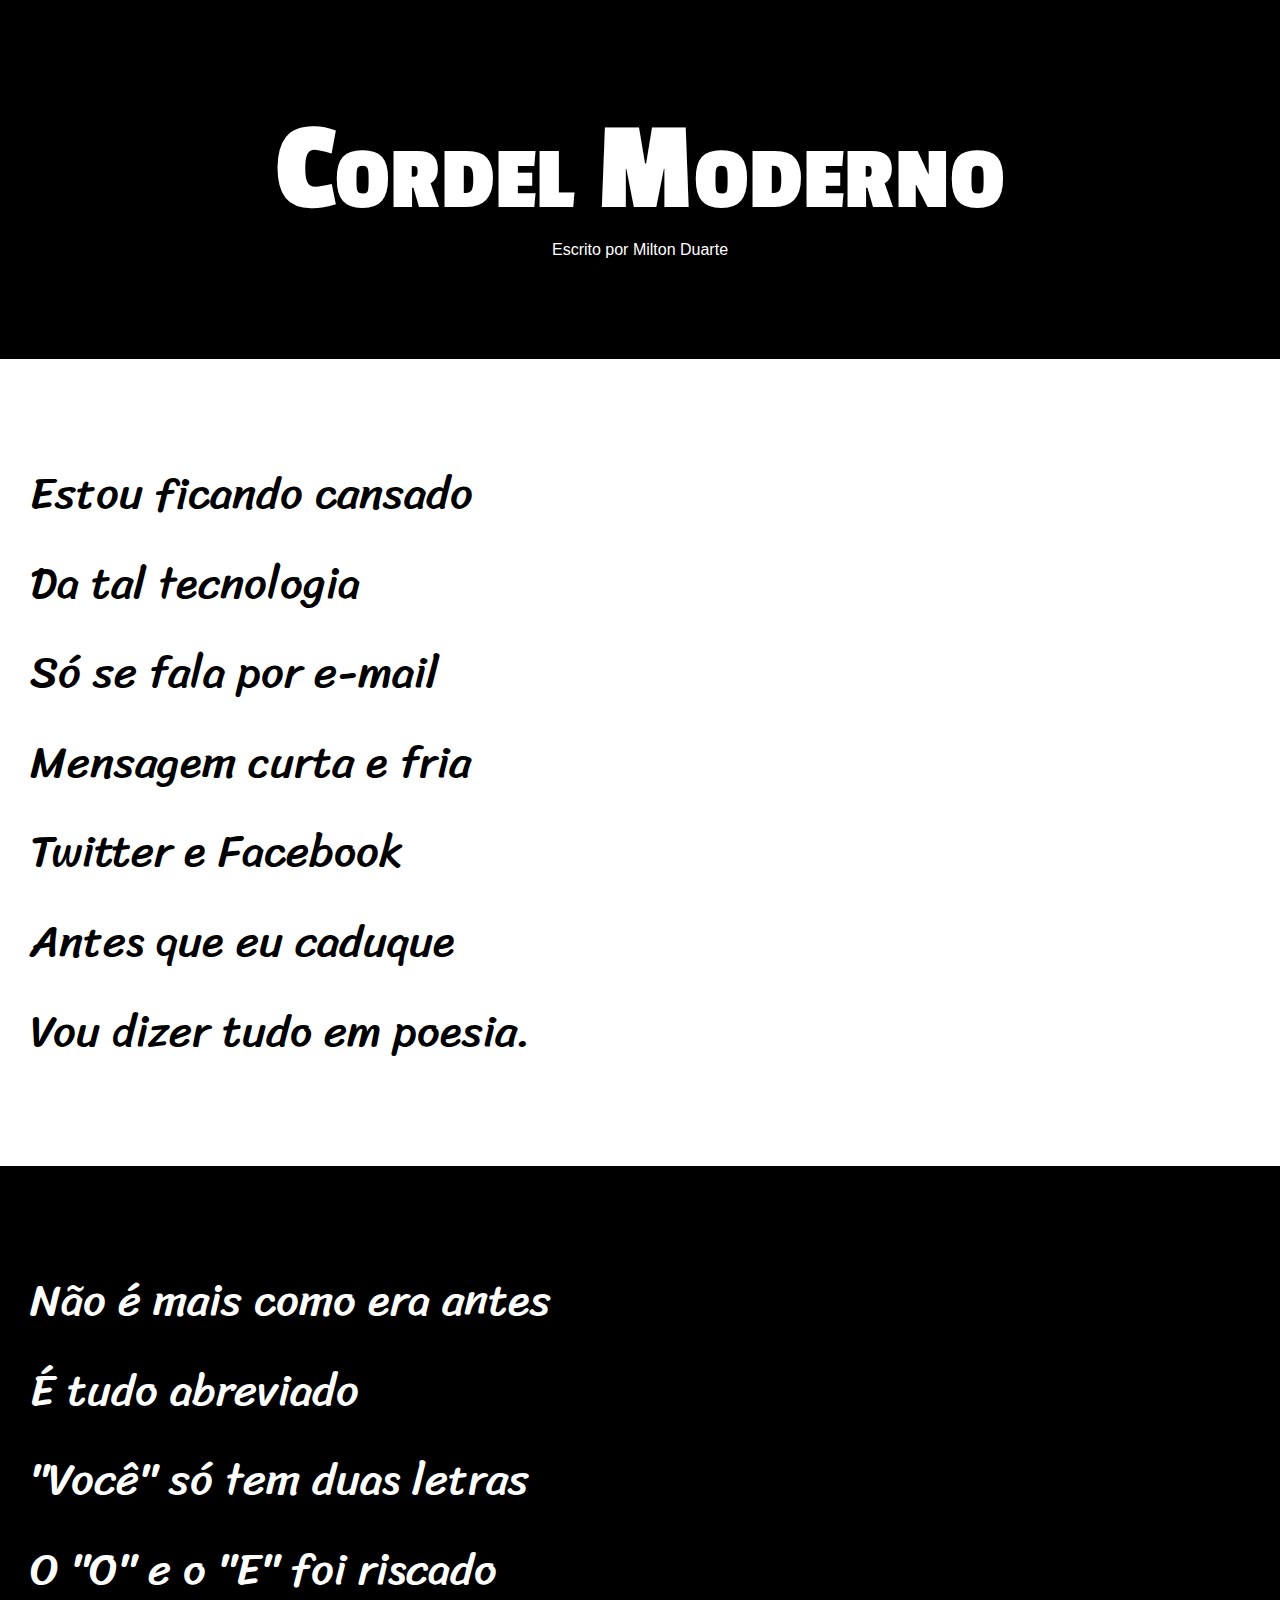
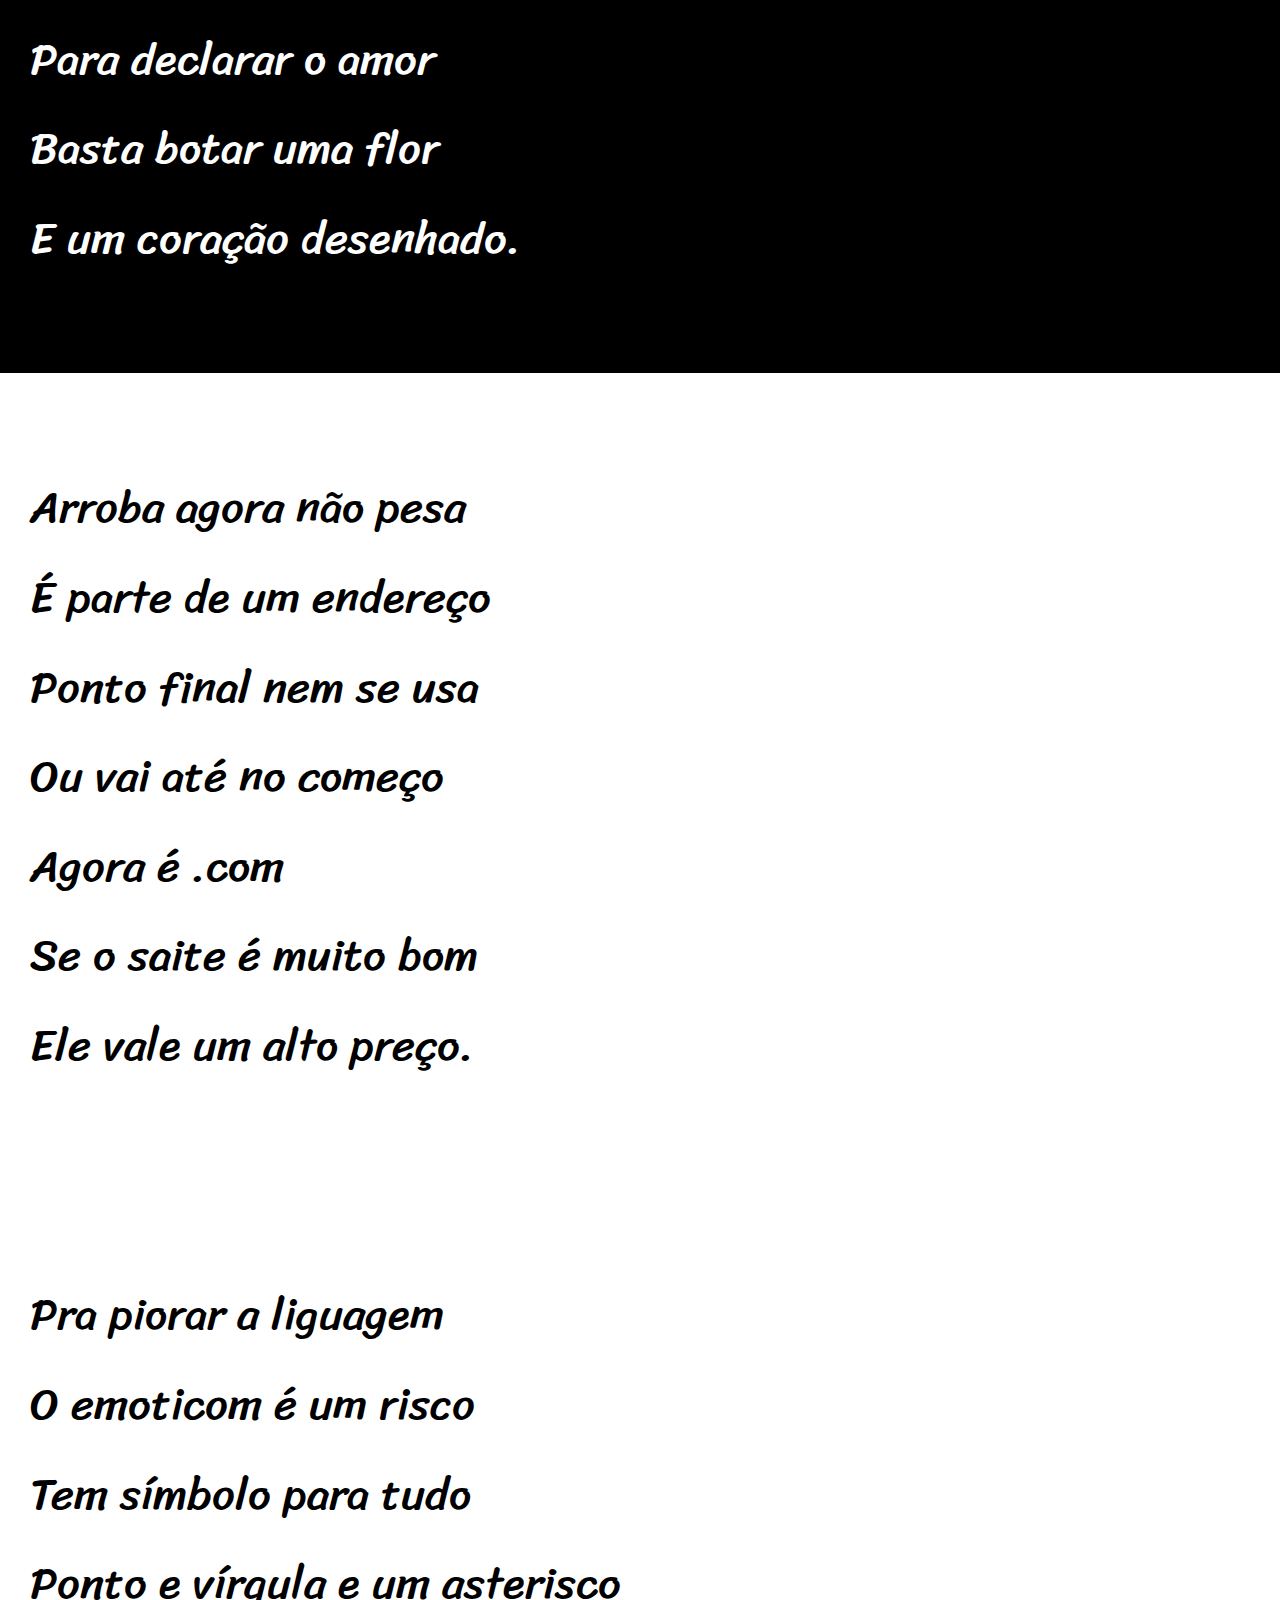
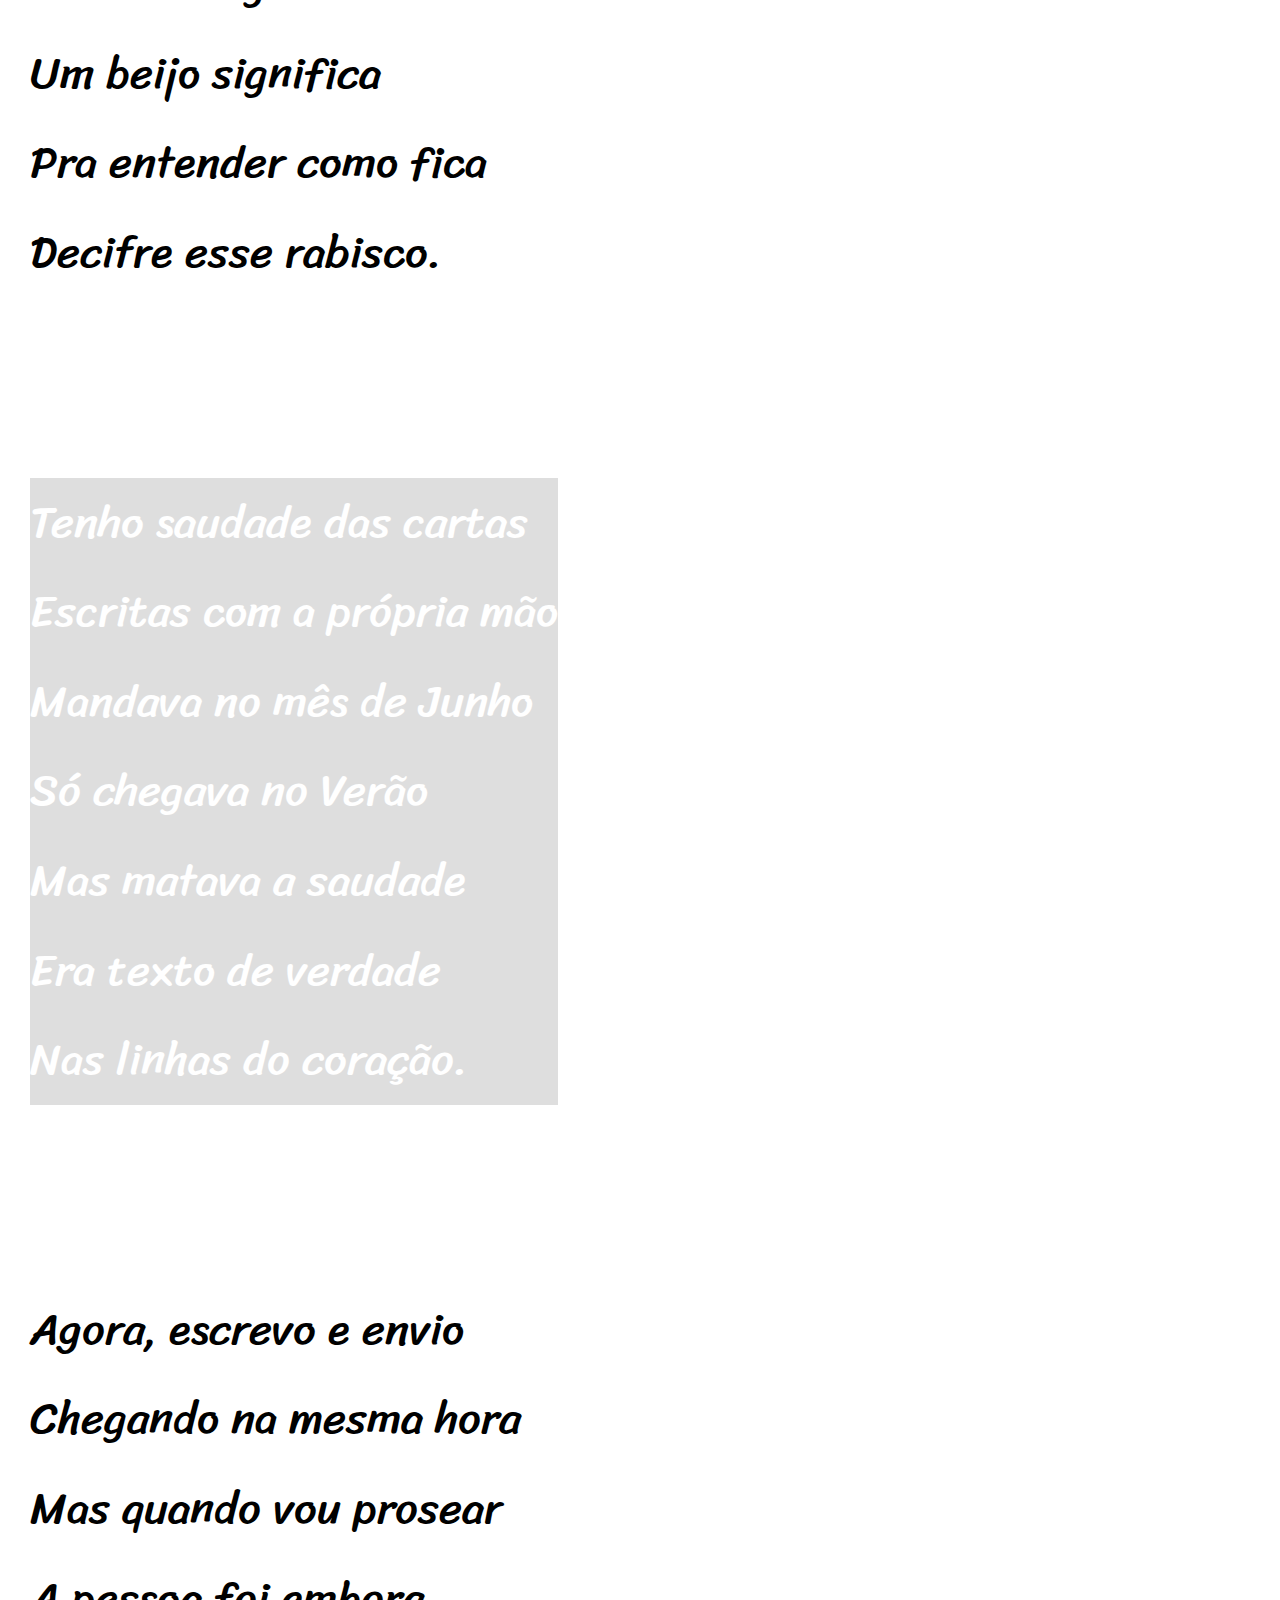
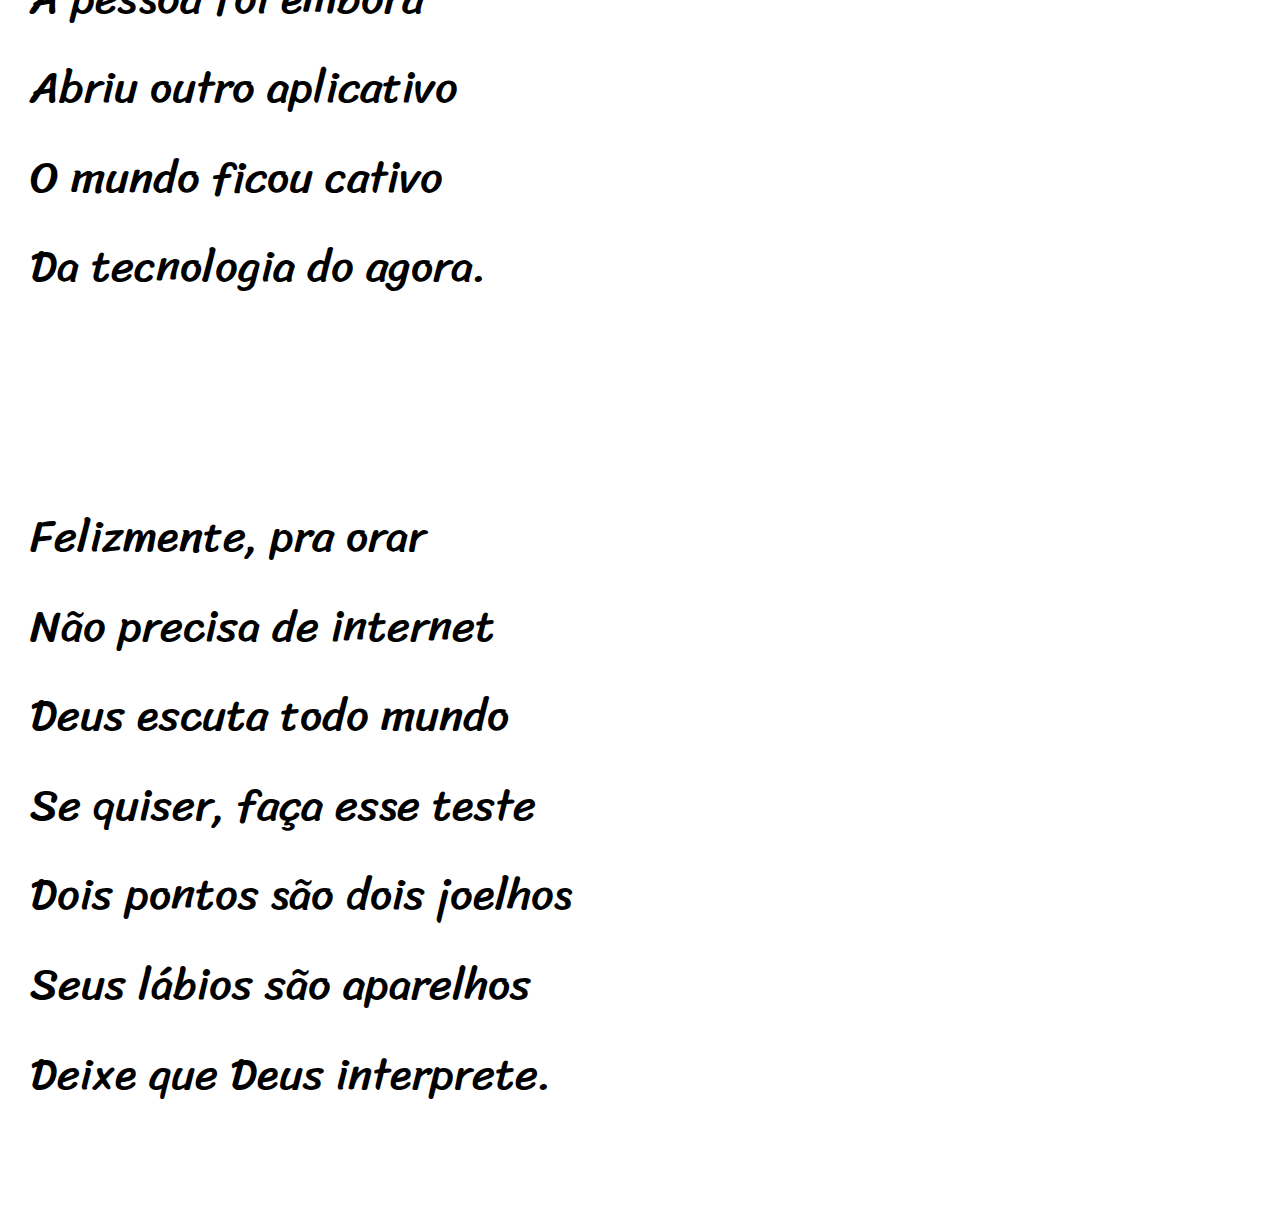
==== Desafios/Cordel/index.html @ 2a83cd2d "Desafio Cordel" ====
<!DOCTYPE html>
<html lang="pt-br">

<head>
    <meta charset="UTF-8">
    <meta name="viewport" content="width=device-width, initial-scale=1.0">
    <link rel="stylesheet" href="style.css">
    <title>Cordel</title>
</head>

<body>
    <header>
        <h1>
            Cordel Moderno
        </h1>
        <p>
            Escrito por Milton Duarte
        </p>
    </header>
    <main>
        
        <section class="normal">
            <pre>
                Estou ficando cansado
                Da tal tecnologia
                Só se fala por e-mail
                Mensagem curta e fria
                Twitter e Facebook
                Antes que eu caduque
                Vou dizer tudo em poesia.
            </pre>
        </section>
        
        
        <section id="img01" class="imagem">
            <pre>
                Não é mais como era antes
                É tudo abreviado
                "Você" só tem duas letras
                O "O" e o "E" foi riscado
                Para declarar o amor
                Basta botar uma flor
                E um coração desenhado.
            </pre>
        </section>
        
        
        <section class="normal">
            <pre>
                Arroba agora não pesa
                É parte de um endereço
                Ponto final nem se usa
                Ou vai até no começo
                Agora é .com
                Se o saite é muito bom
                Ele vale um alto preço.
            </pre>
        </section>
        
        <section class="normal">
            <pre>
                Pra piorar a liguagem
                O emoticom é um risco
                Tem símbolo para tudo
                Ponto e vírgula e um asterisco
                Um beijo significa
                Pra entender como fica
                Decifre esse rabisco.
                </pre>
            </section>
                    <section id= 'img02' class="imagem">
                <pre>
                    Tenho saudade das cartas
                    Escritas com a própria mão
                    Mandava no mês de Junho
                    Só chegava no Verão
                    Mas matava a saudade
                    Era texto de verdade
                    Nas linhas do coração.
                </pre>
            </section>
       
        
        
        <section class="normal">
            <pre>
                Agora, escrevo e envio
                Chegando na mesma hora
                Mas quando vou prosear
                A pessoa foi embora
                Abriu outro aplicativo
                O mundo ficou cativo
                Da tecnologia do agora.
            </pre>
        </section>
        
        <section class="normal">
            <pre>
                Felizmente, pra orar
                Não precisa de internet
                Deus escuta todo mundo
                Se quiser, faça esse teste
                Dois pontos são dois joelhos
                Seus lábios são aparelhos
                Deixe que Deus interprete.
            </pre>
        </section>
    </main>
    <footer>

    </footer>
</body>

</html>
---- Desafios/Cordel/style.css ----
@import url(fonts/PassionOne-Bold.ttf);
@font-face {
    font-family: 'Passion';
    src: url(fonts/PassionOne-Bold.ttf);
}
@font-face {
    font-family: 'Sriracha';
    src: url(fonts/Sriracha-Regular.ttf);
}
*{
    padding: 0;
    margin: 0;
    box-sizing: border-box;      
}
header{
    background-color: black;
    padding: 50px;
    text-align: center;
}
header h1{
    padding-top: 50px;
    
    font-family: 'Passion';
    font-size: 10vw;
    font-variant: small-caps;
    color: white;

}
header p{
    font-size: 1em;
    font-family: Verdana, Geneva, Tahoma, sans-serif;
    color: white;
    padding-bottom: 50px;
}
main p{
    
    padding-bottom: 2em;
    
}
section{
    padding-left: 30px;
    font-size: 3.5vw;
    line-height: 2em;
    padding-bottom: 10vh;
    padding-top: 10vh;
}
section > pre{
    font-family: 'Sriracha';
    white-space: pre-line;
}
.imagem{
    background-position: right center;
    background-attachment: fixed;
    background-size: cover;
}
#img01{
    background-image: url(imagens/background001.jpg);
    background-color: black;
}
.imagem > pre {
    background-color: rgba(0, 0, 0, 0.452);
    color: white;
    display: inline-block;
    box-shadow: rgba(0, 0, 0, 0.192);
}
#img02{
    background-image: url(imagens/background002.jpg);
}
#img02 > pre{
    
    background-color: rgba(0, 0, 0, 0.13);
}
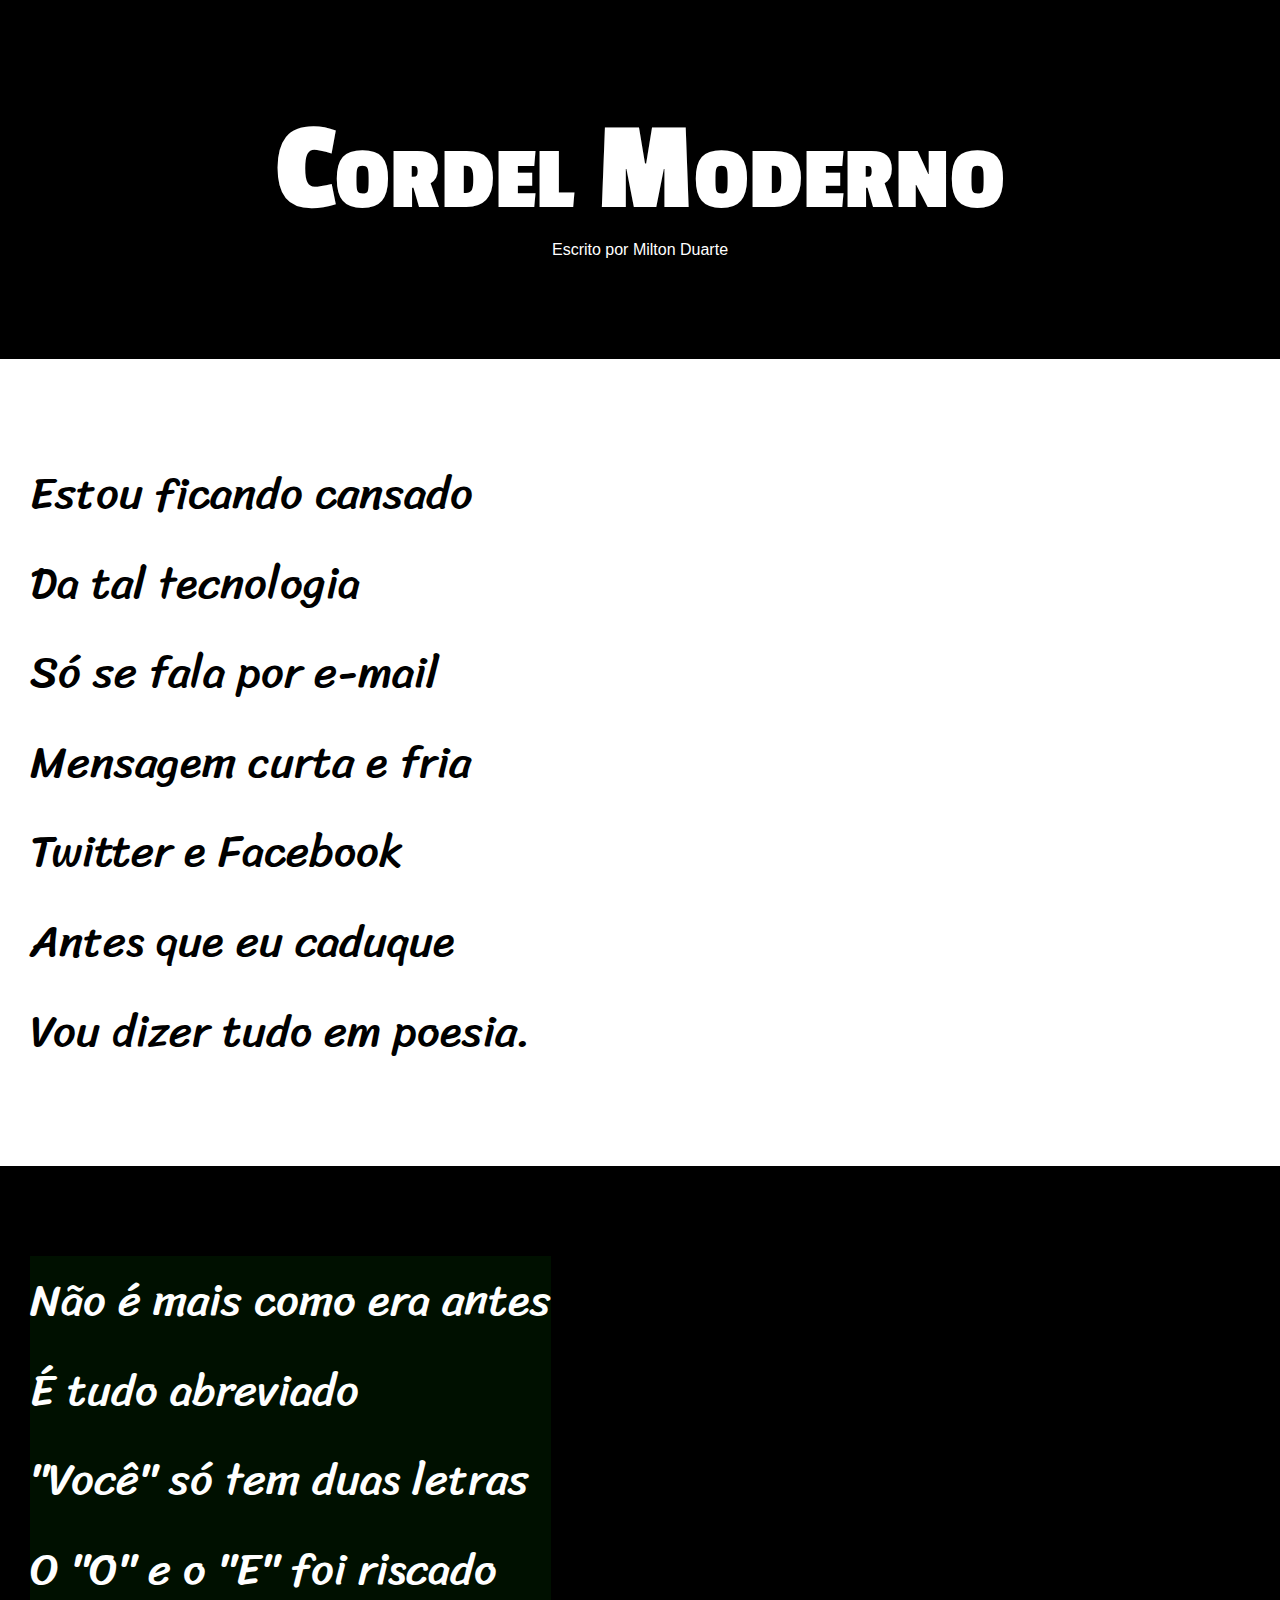
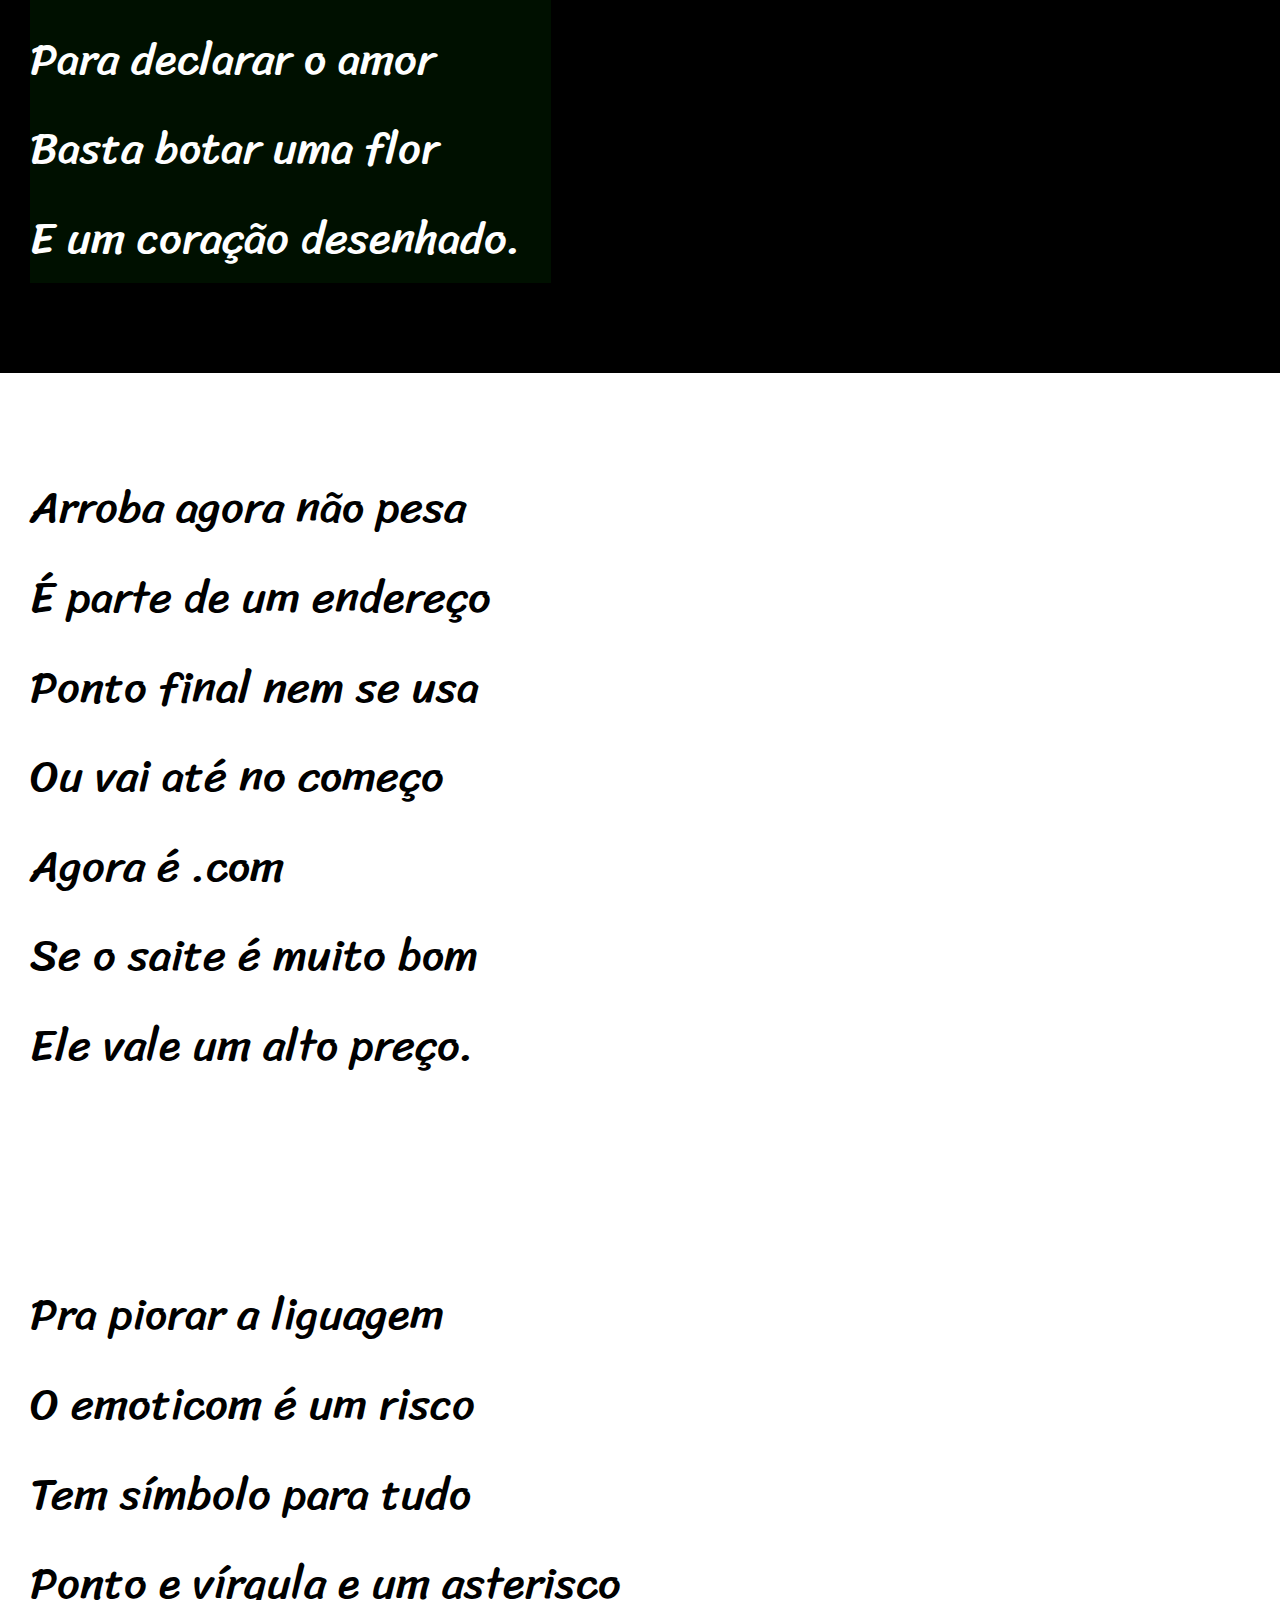
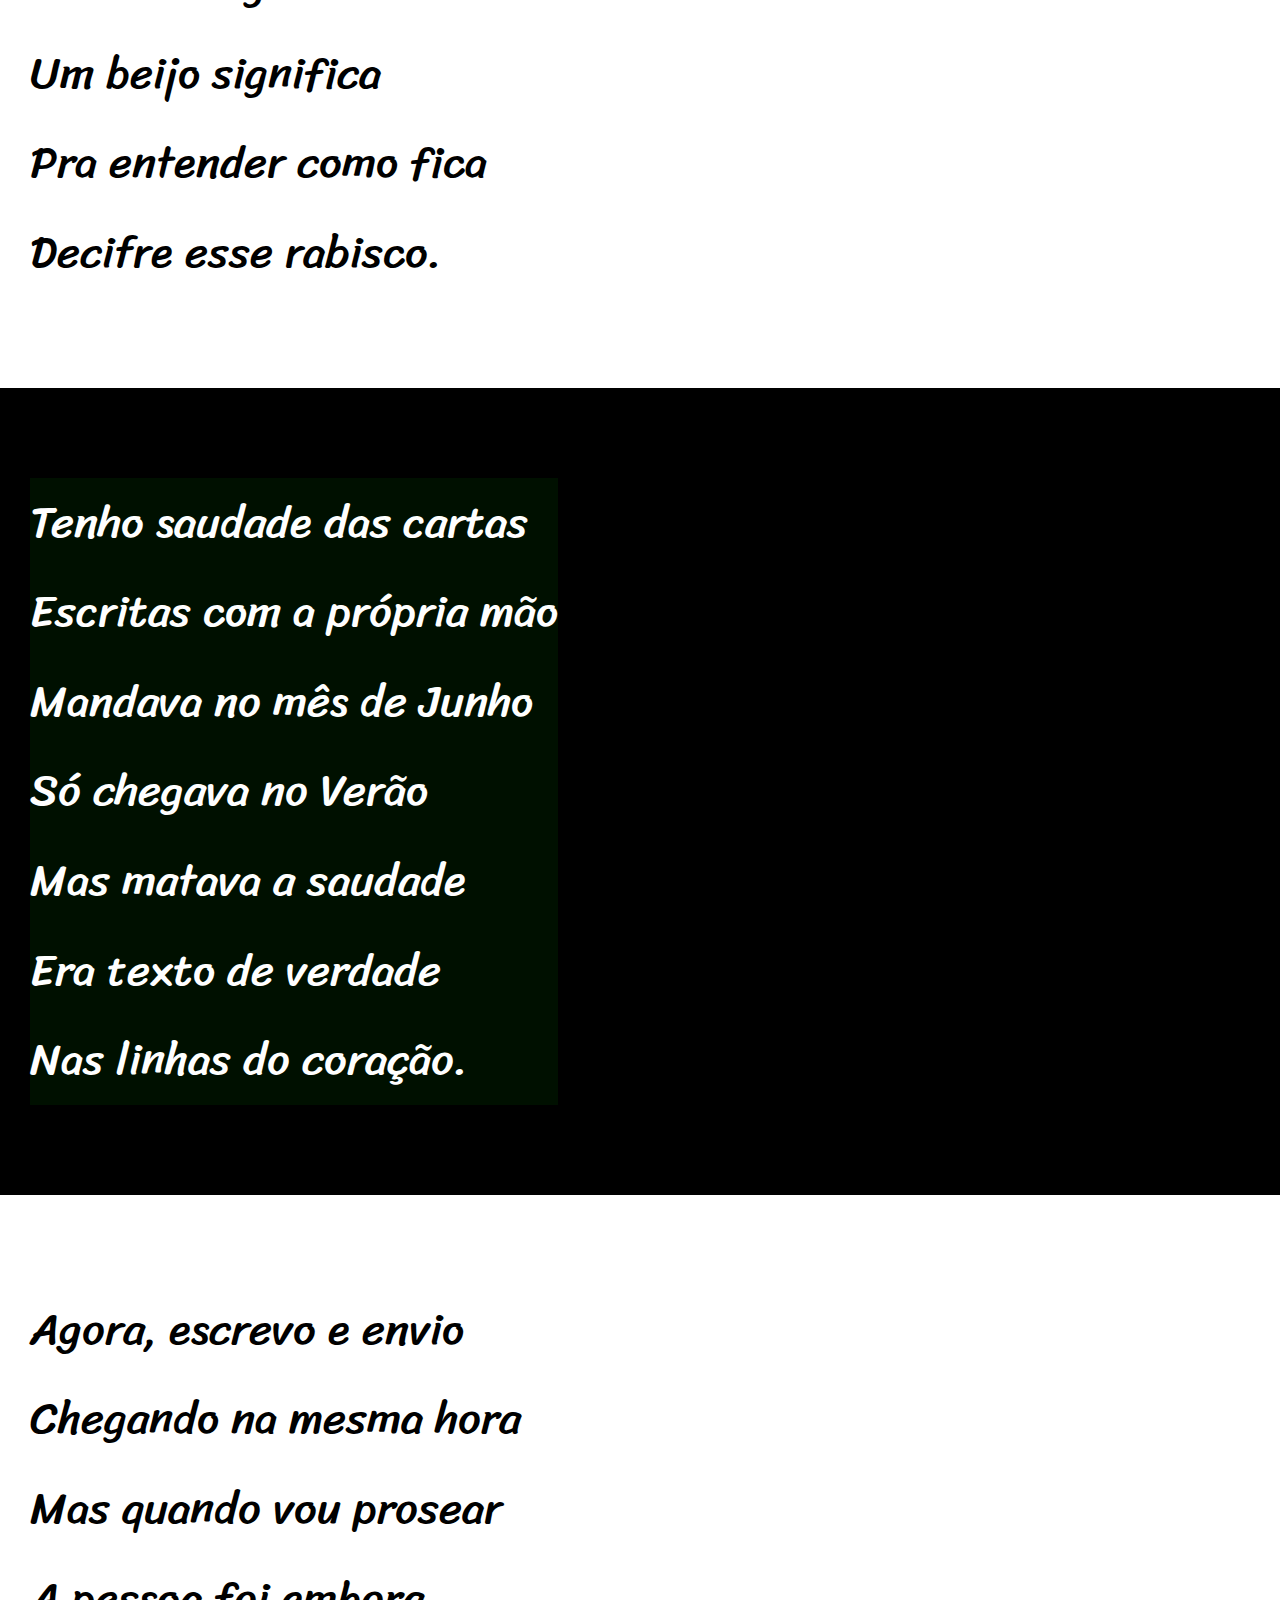
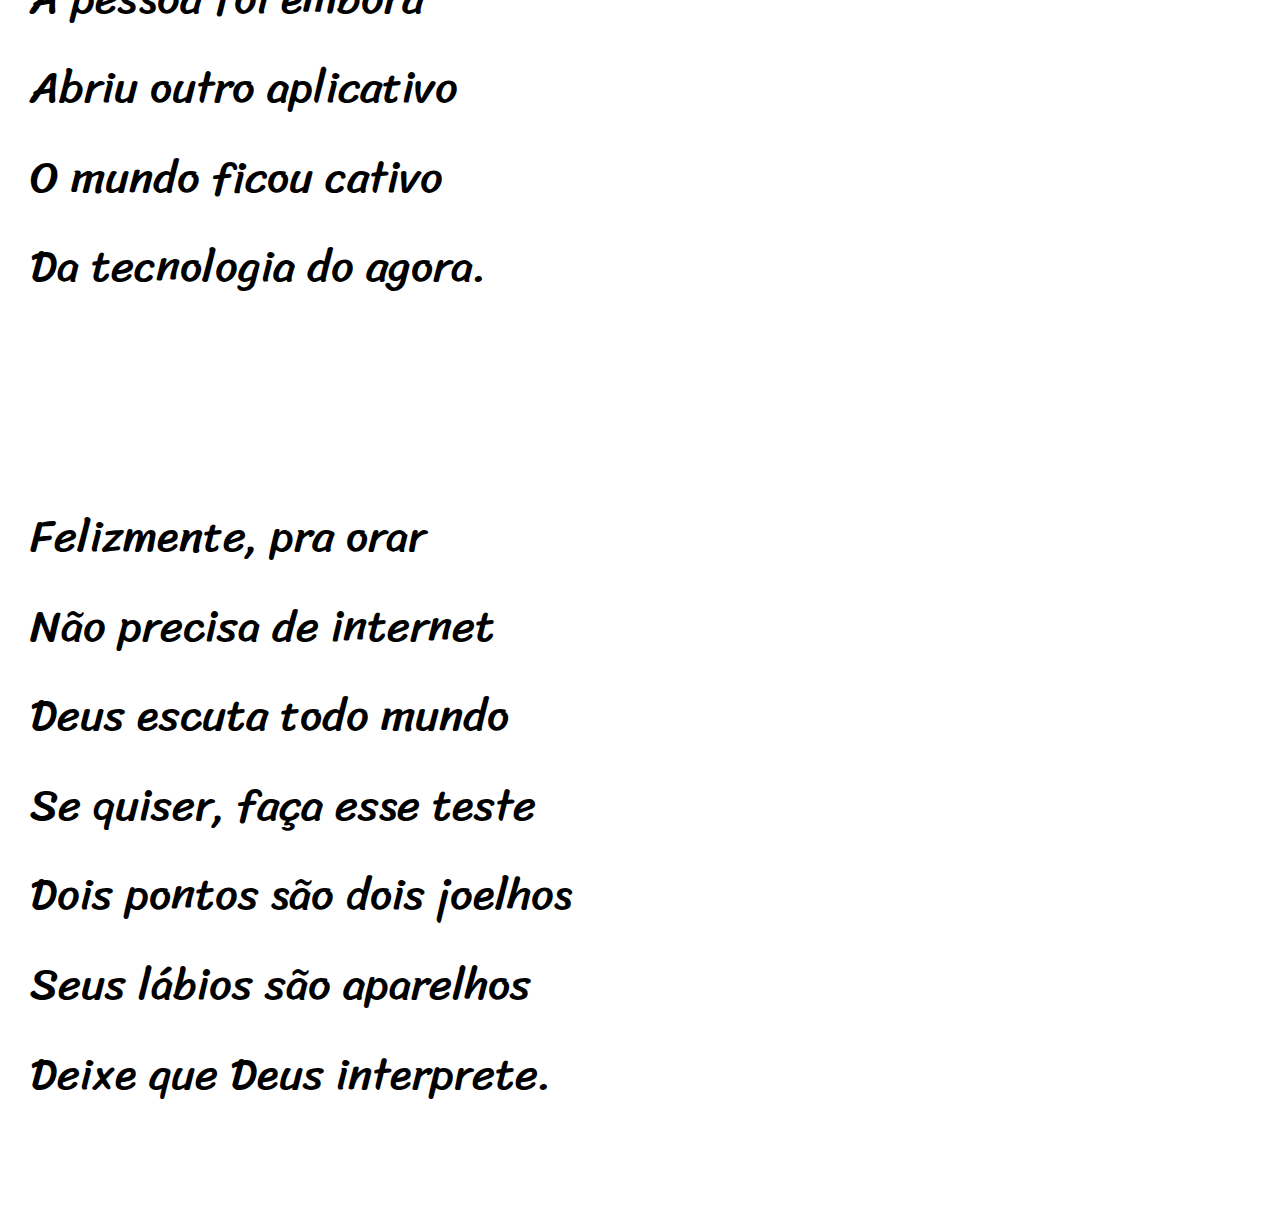
==== commit abdbdefa: "Adicionado link para o site do Milton Duarte" ====
--- a/Desafios/Cordel/index.html
+++ b/Desafios/Cordel/index.html
@@ -14,7 +14,7 @@
             Cordel Moderno
         </h1>
         <p>
-            Escrito por Milton Duarte
+            Escrito por <a href="https://www.recantodasletras.com.br/poesias/3186743" target="_blank">Milton Duarte</a>
         </p>
     </header>
     <main>
--- a/Desafios/Cordel/style.css
+++ b/Desafios/Cordel/style.css
@@ -60,15 +60,20 @@
     background-color: black;
 }
 .imagem > pre {
-    background-color: rgba(0, 0, 0, 0.452);
+    background-color: #001000;
     color: white;
     display: inline-block;
     box-shadow: rgba(0, 0, 0, 0.192);
 }
 #img02{
     background-image: url(imagens/background002.jpg);
+    background-color: black;
 }
-#img02 > pre{
-    
-    background-color: rgba(0, 0, 0, 0.13);
+a{
+    color: white;
+    text-decoration: none;
 }
+a:hover{
+    text-decoration: underline;
+}
+
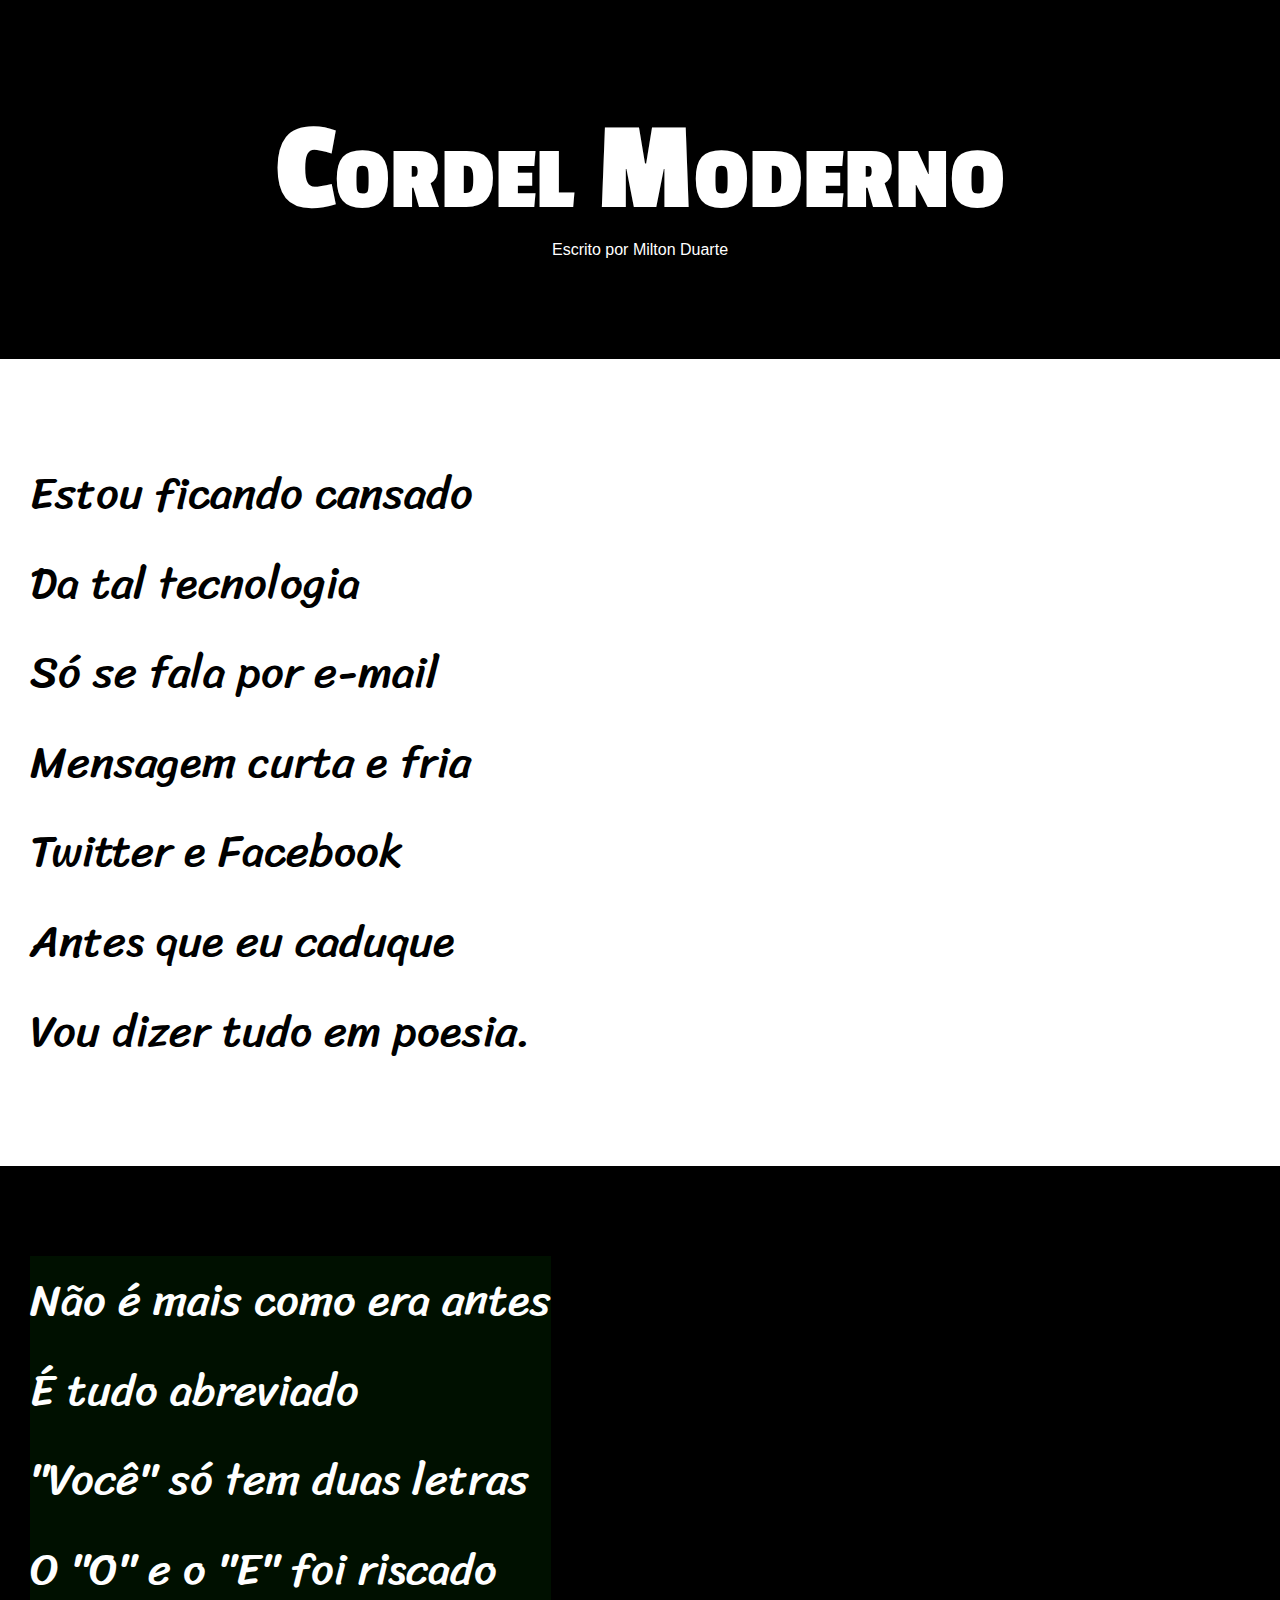
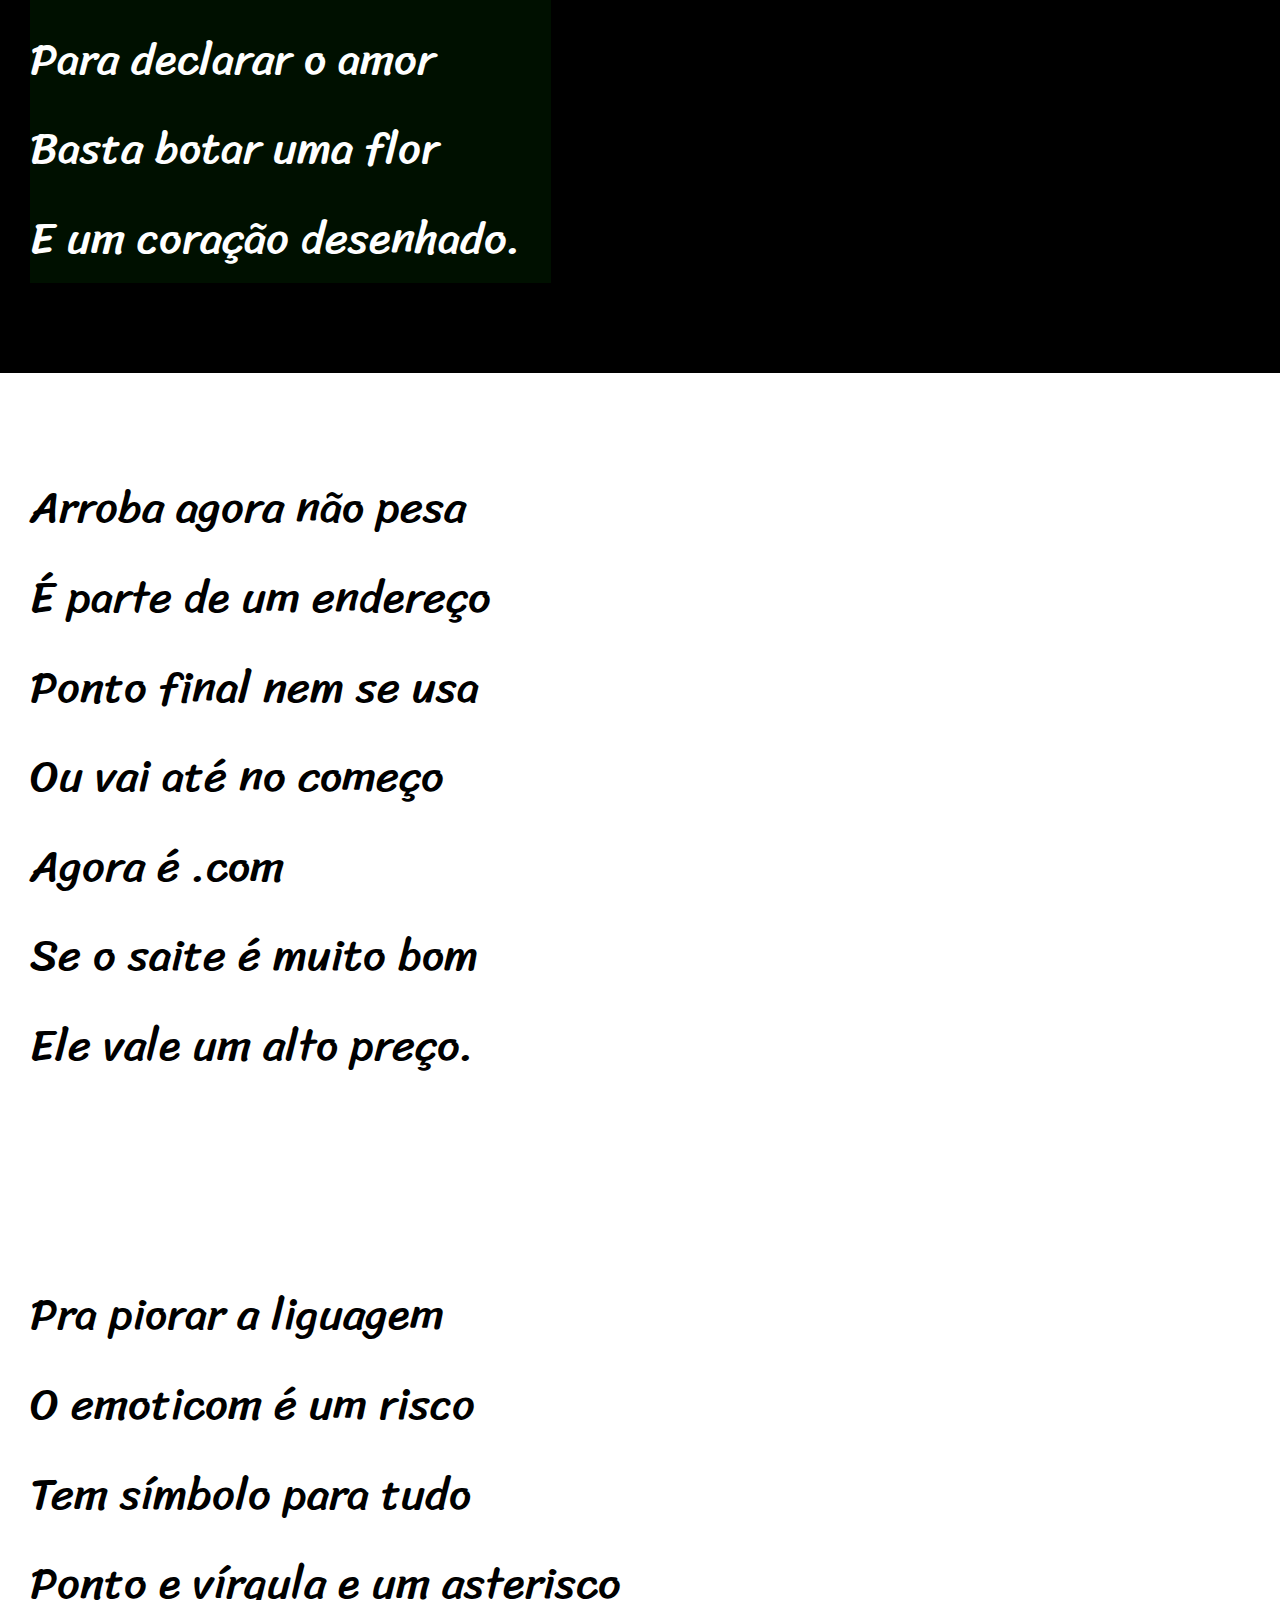
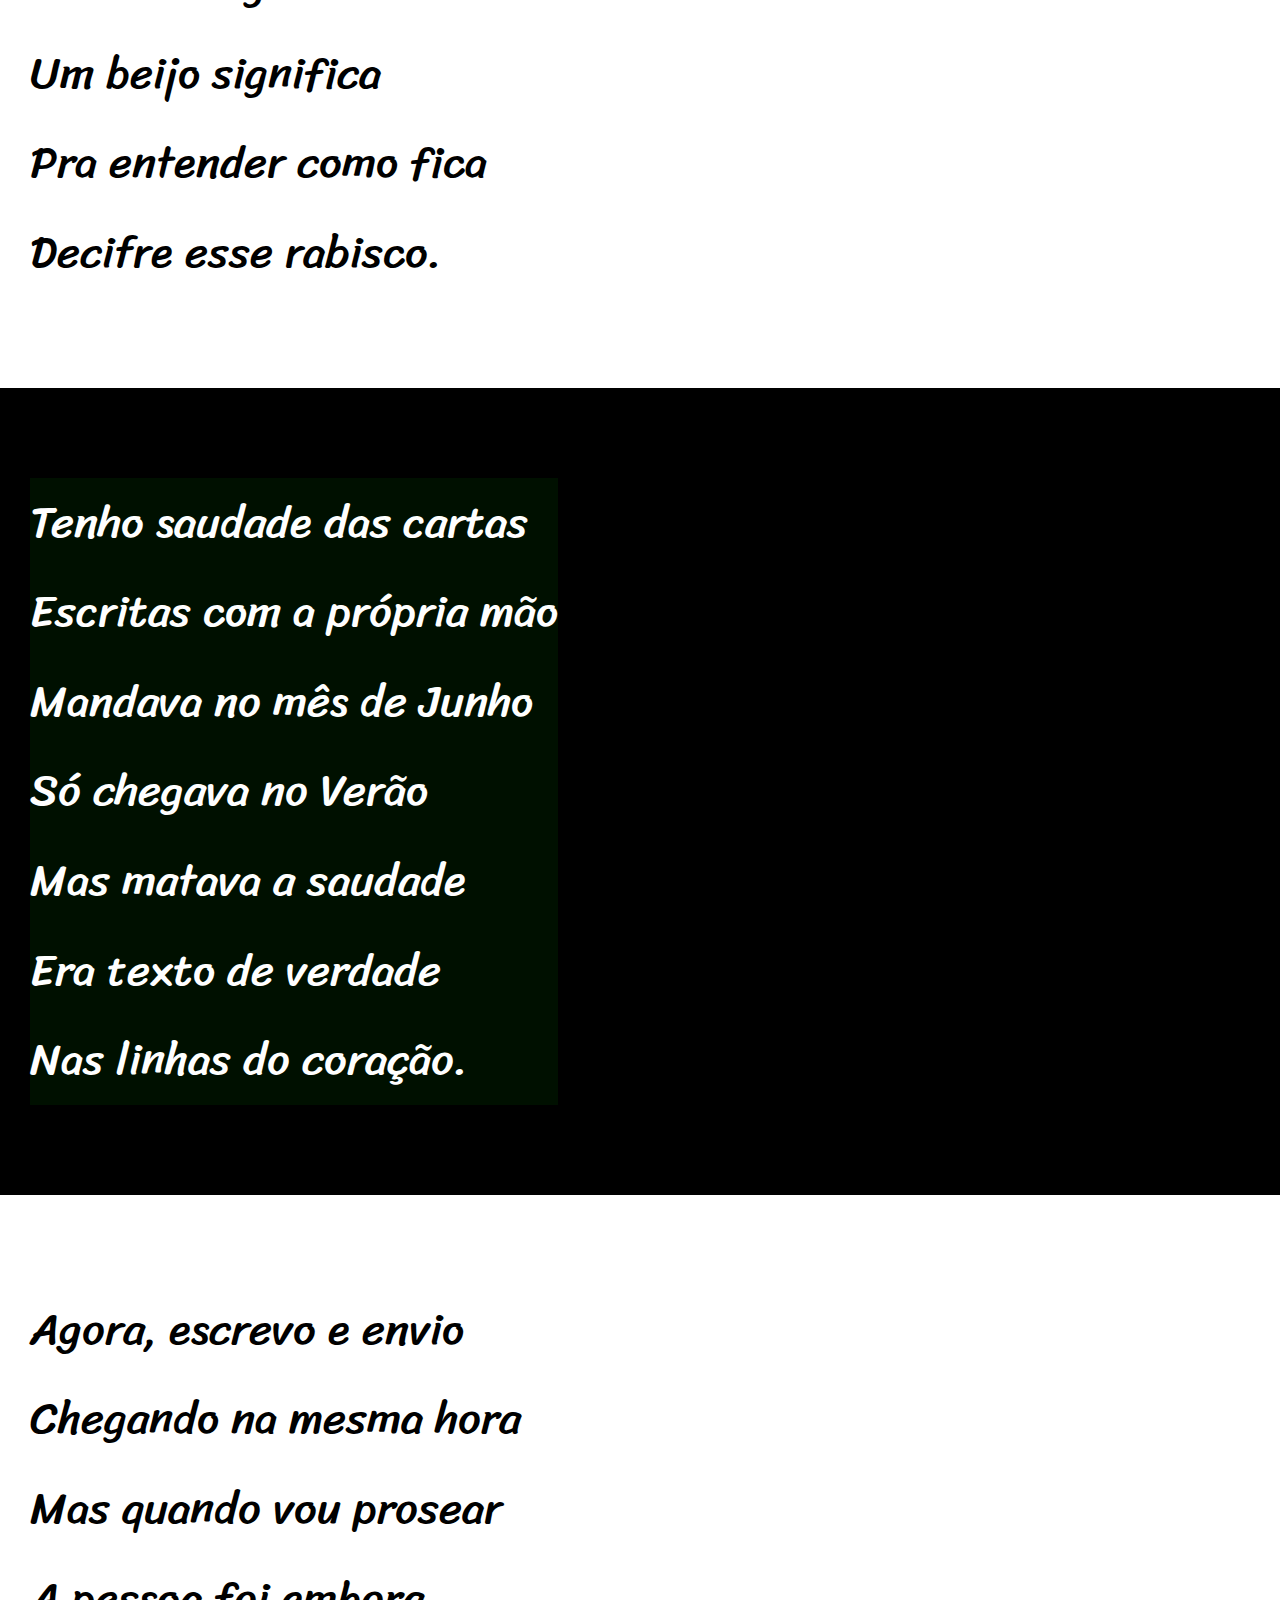
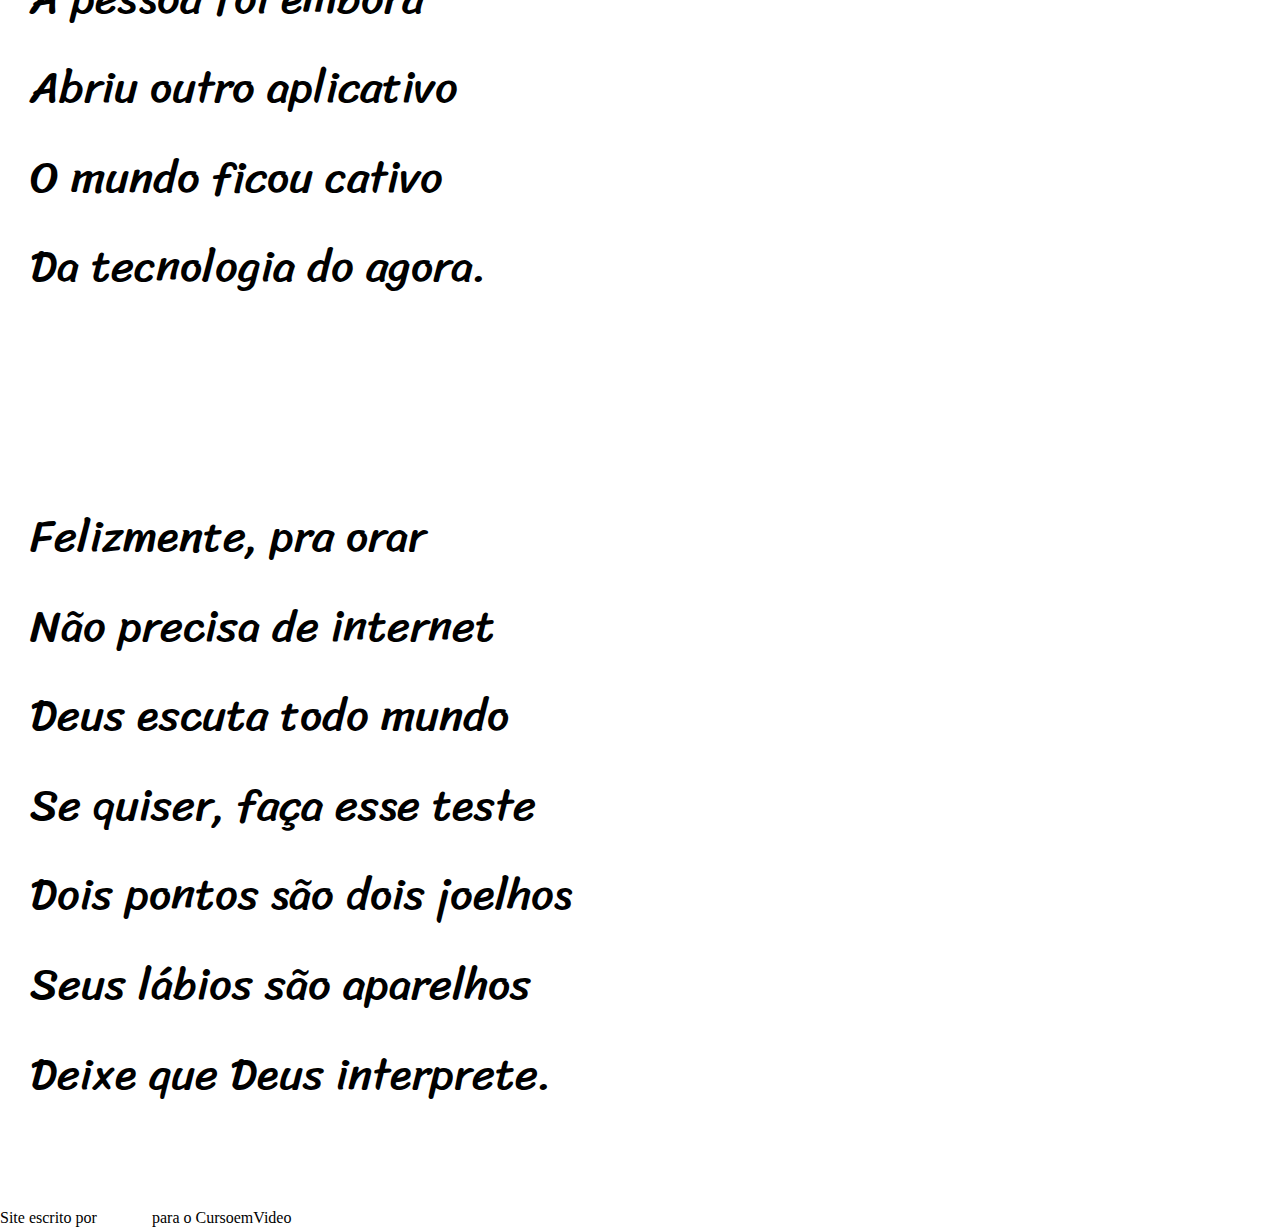
==== commit 0132eae3: "Readme alterado" ====
--- a/Desafios/Cordel/index.html
+++ b/Desafios/Cordel/index.html
@@ -107,7 +107,9 @@
         </section>
     </main>
     <footer>
-
+        <p>
+            Site escrito por <a href="">Mateus</a> para o CursoemVideo
+        </p>
     </footer>
 </body>
 
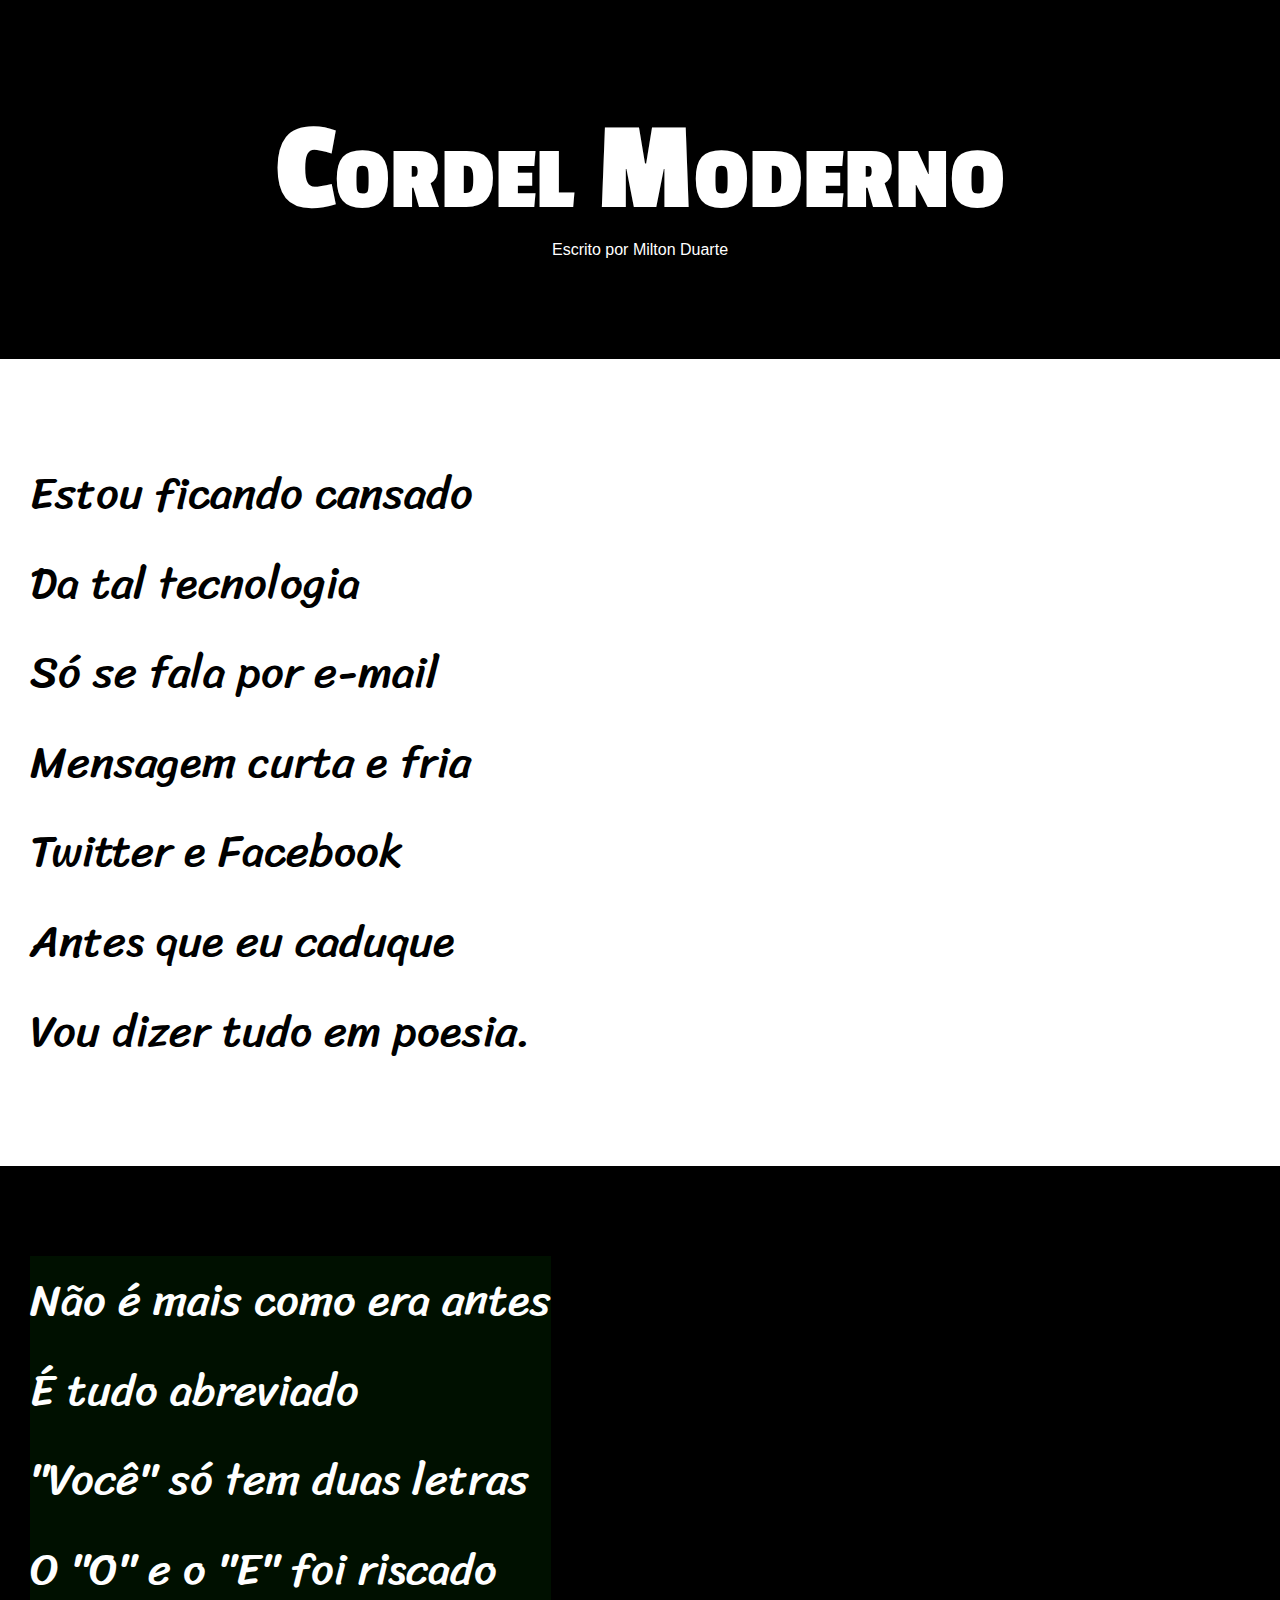
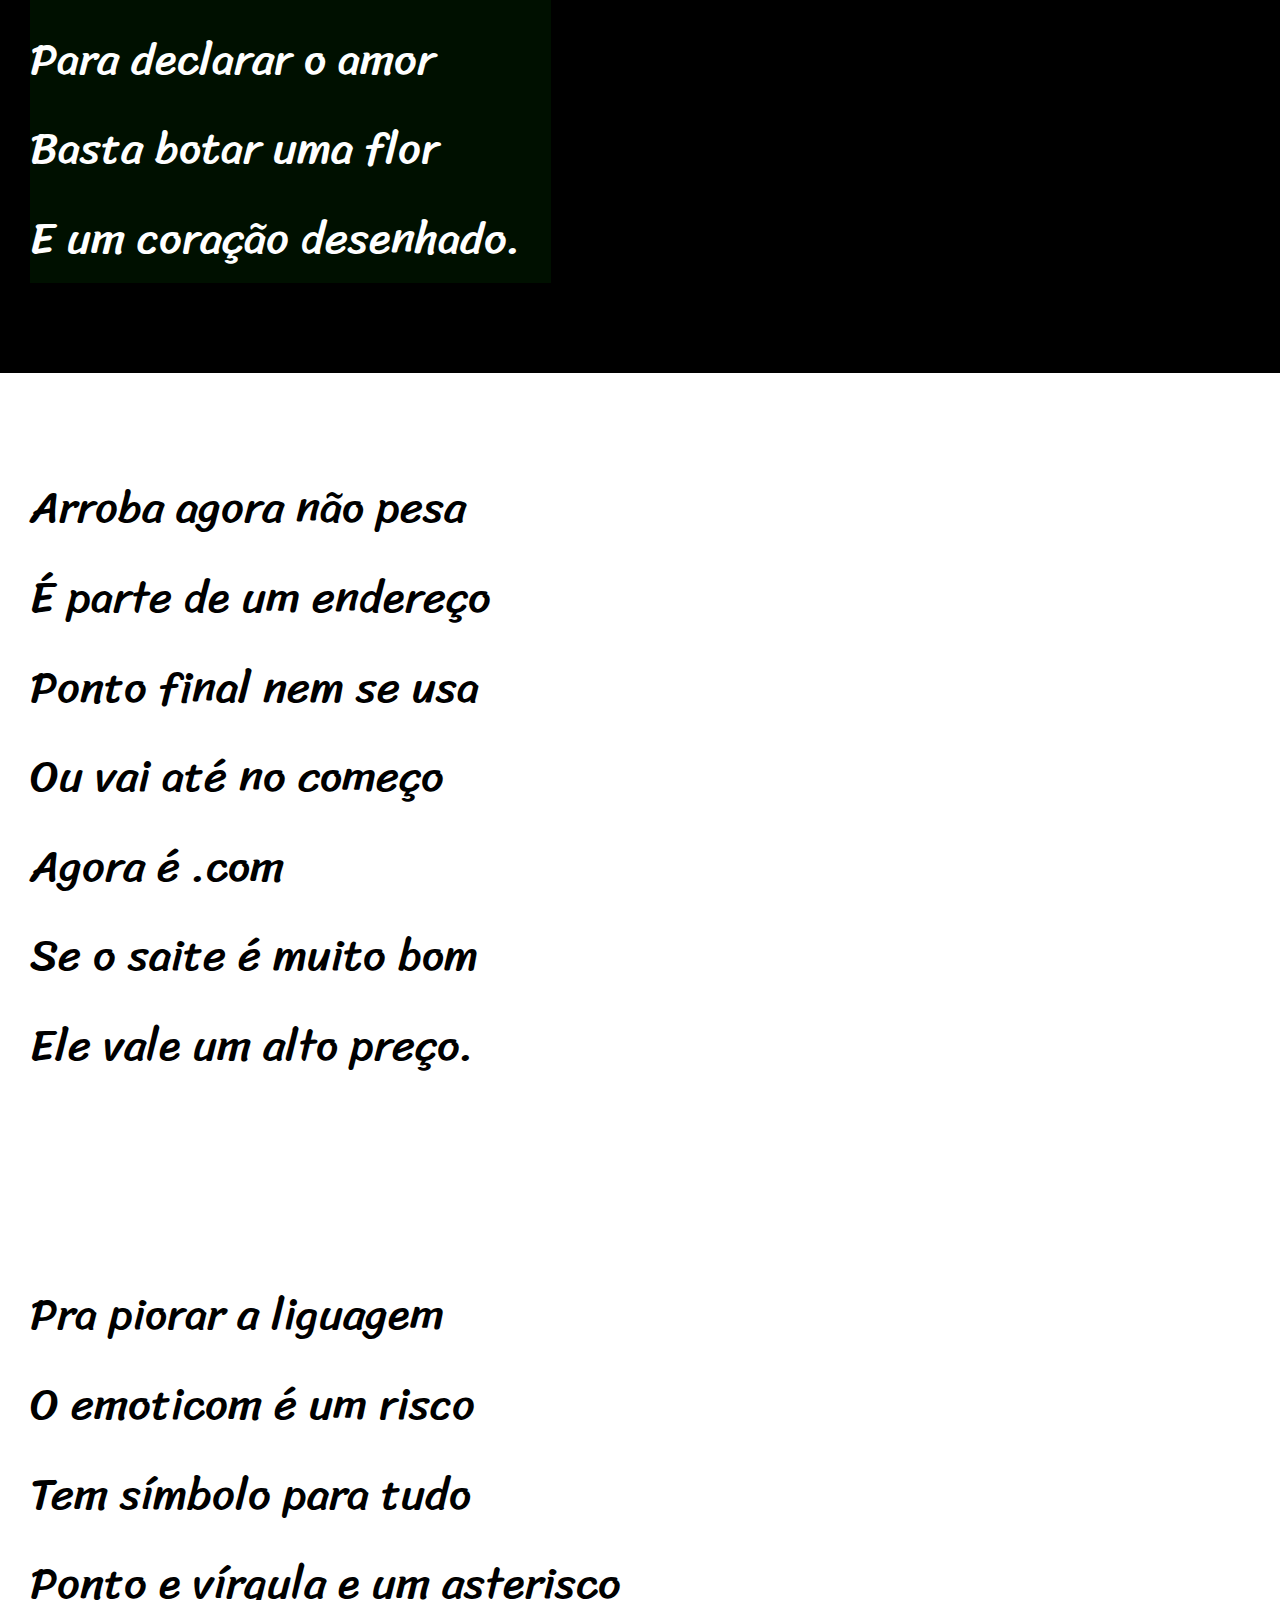
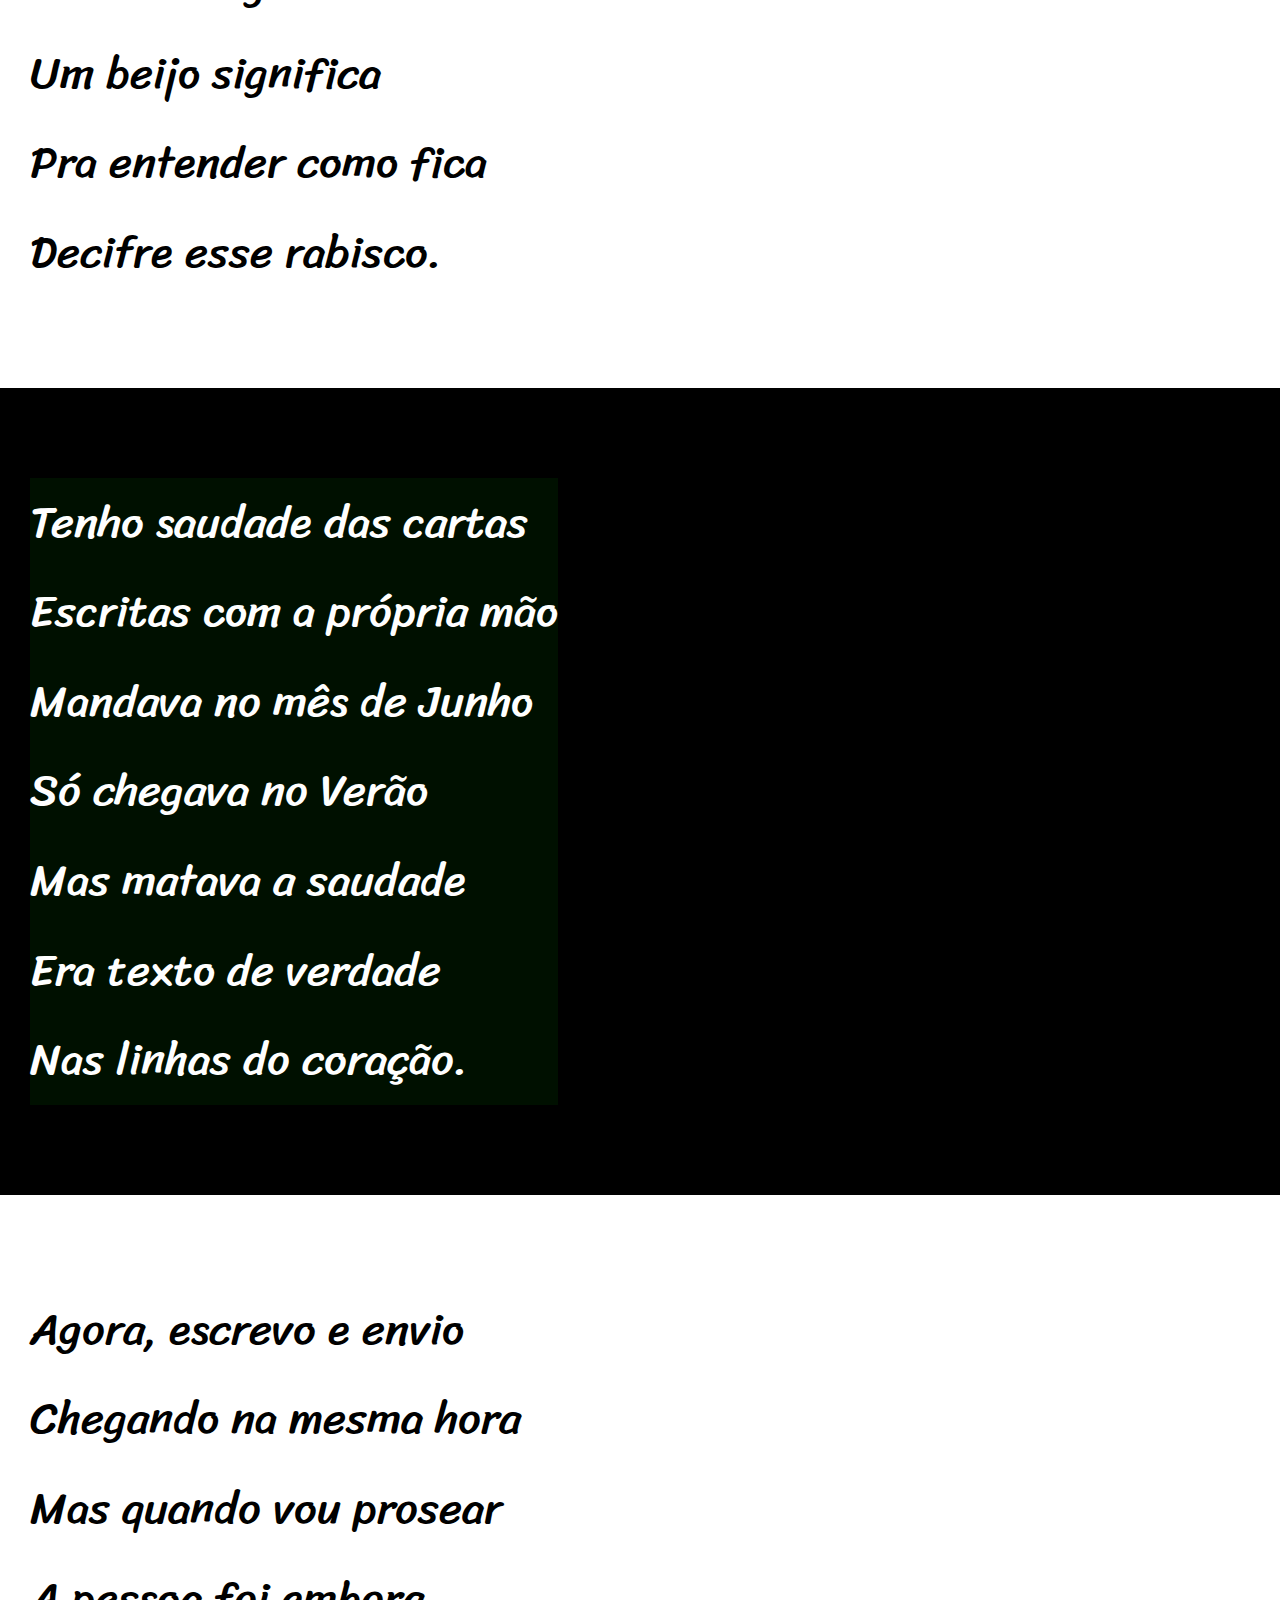
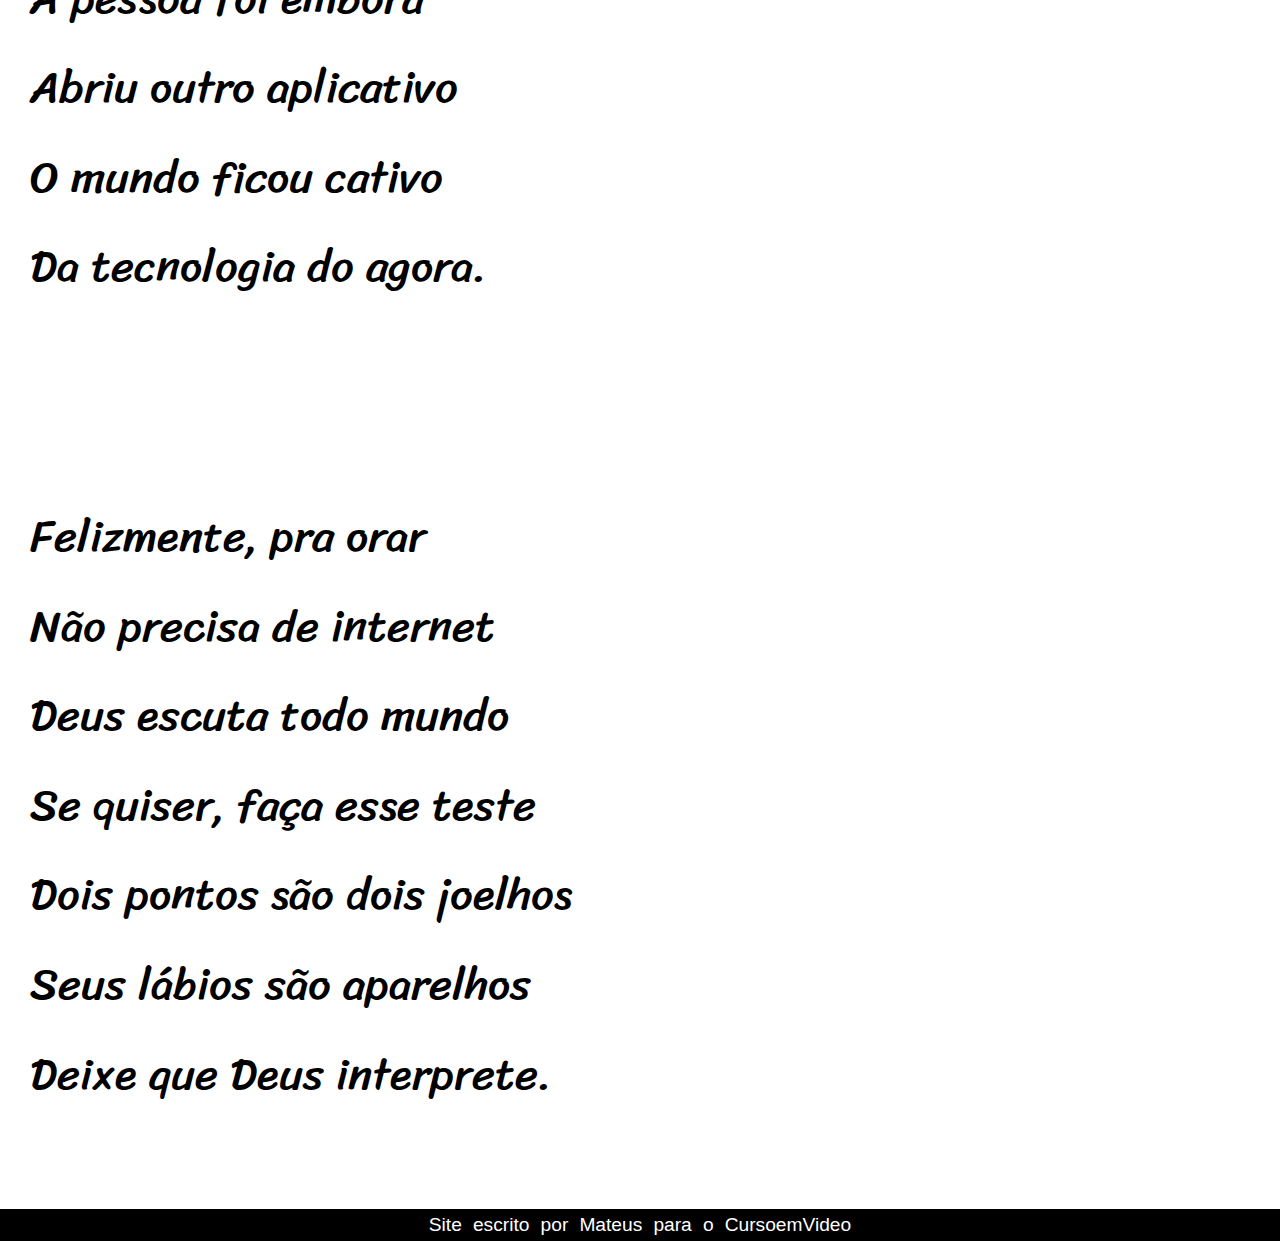
==== commit 62147d66: "Update index.html" ====
--- a/Desafios/Cordel/index.html
+++ b/Desafios/Cordel/index.html
@@ -108,7 +108,7 @@
     </main>
     <footer>
         <p>
-            Site escrito por <a href="">Mateus</a> para o CursoemVideo
+            Site escrito por <a href="https://teus-07.github.io/html-css/">Mateus</a> para o CursoemVideo
         </p>
     </footer>
 </body>
--- a/Desafios/Cordel/style.css
+++ b/Desafios/Cordel/style.css
@@ -50,6 +50,16 @@
     font-family: 'Sriracha';
     white-space: pre-line;
 }
+footer{
+    font-family: Verdana, Geneva, Tahoma, sans-serif;
+    word-spacing: 0.3em;
+    padding-bottom: 5px;
+    padding-top: 5px;
+    font-size: 1.2em;
+    color: white;
+    background-color: black;
+    text-align: center;
+}
 .imagem{
     background-position: right center;
     background-attachment: fixed;
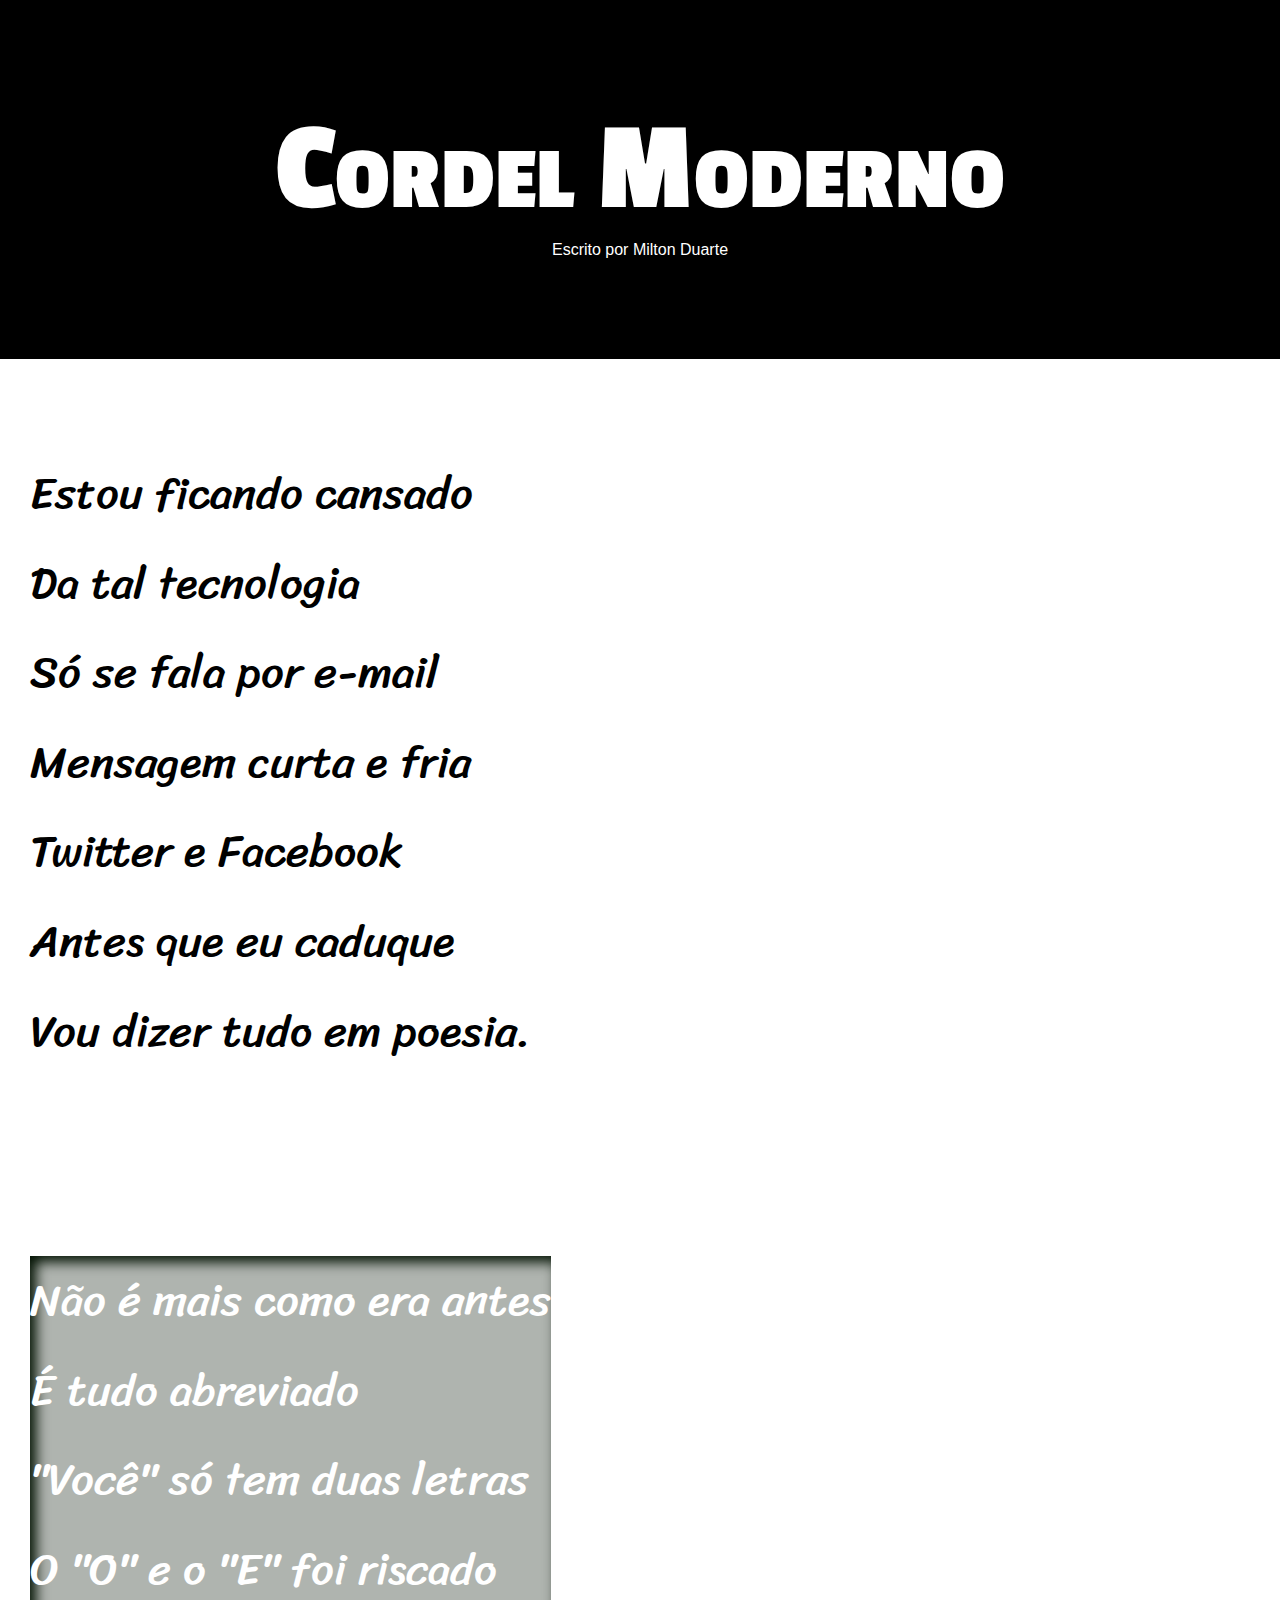
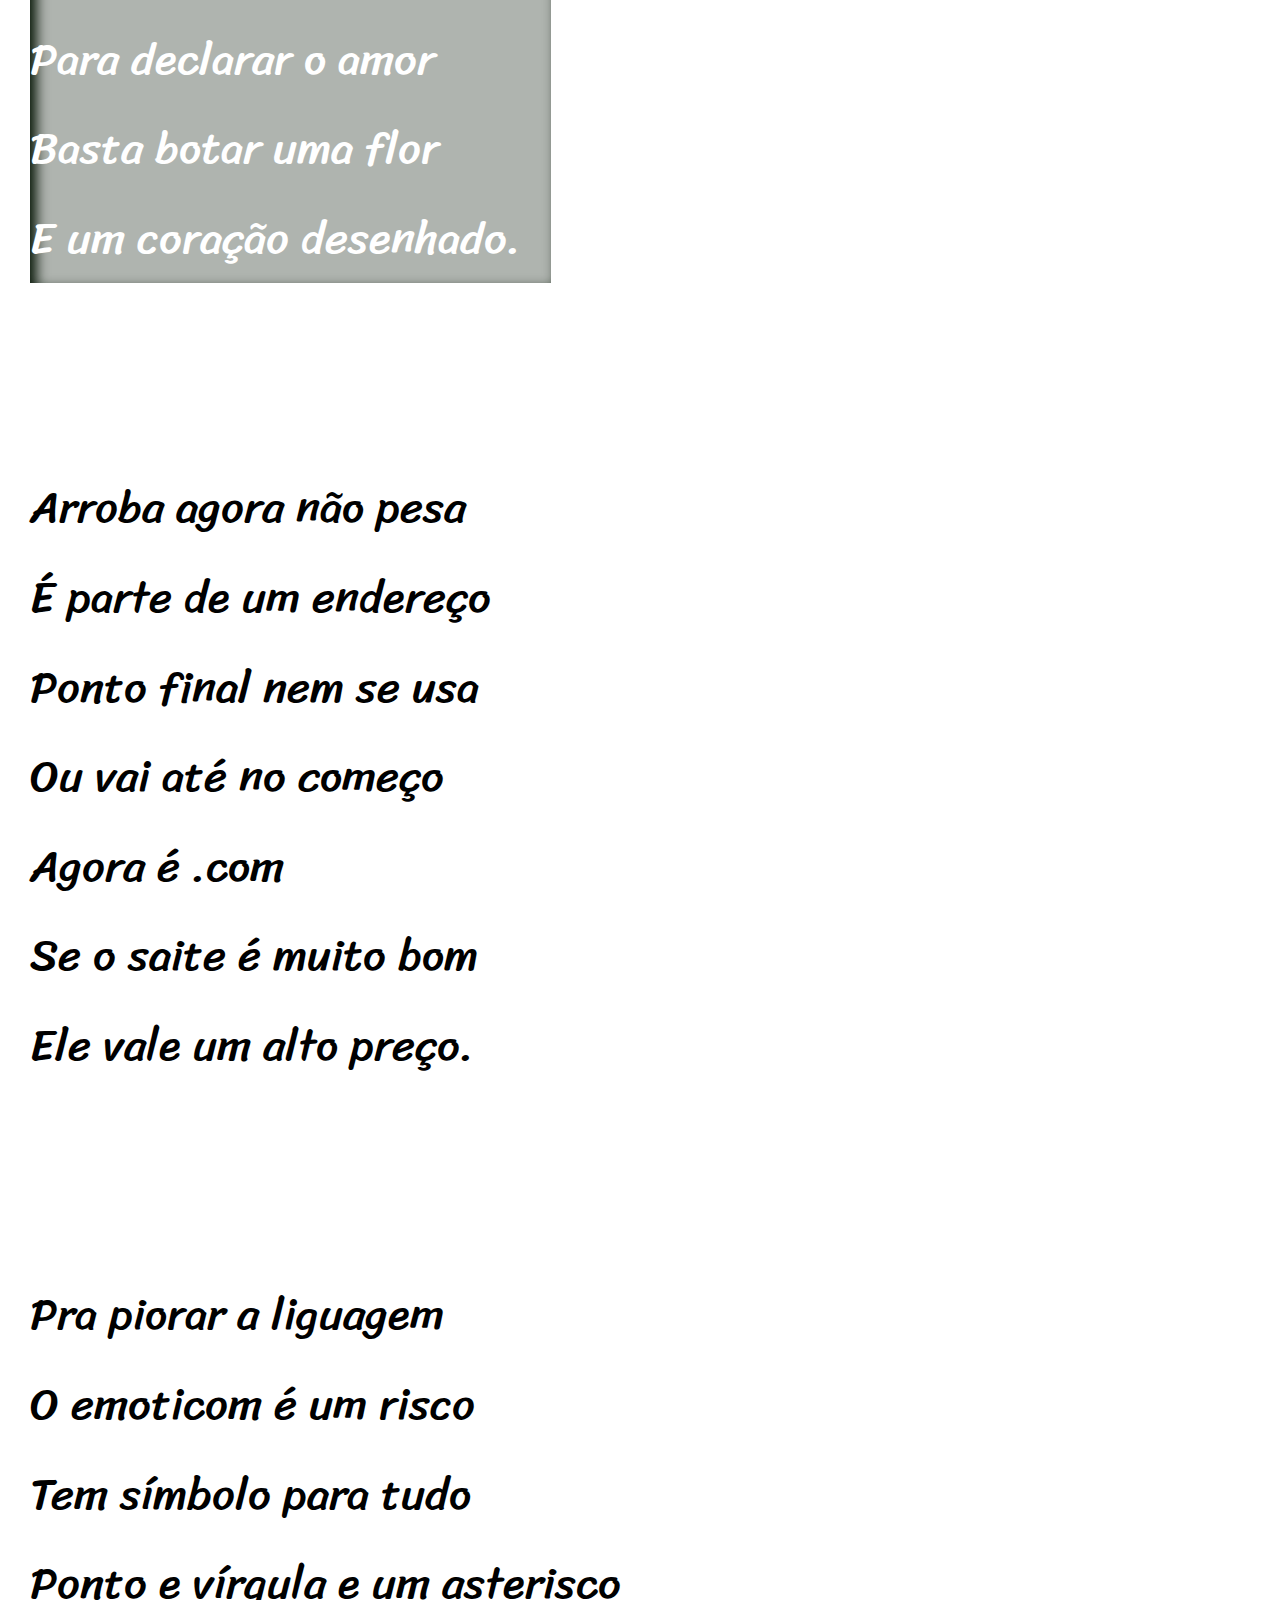
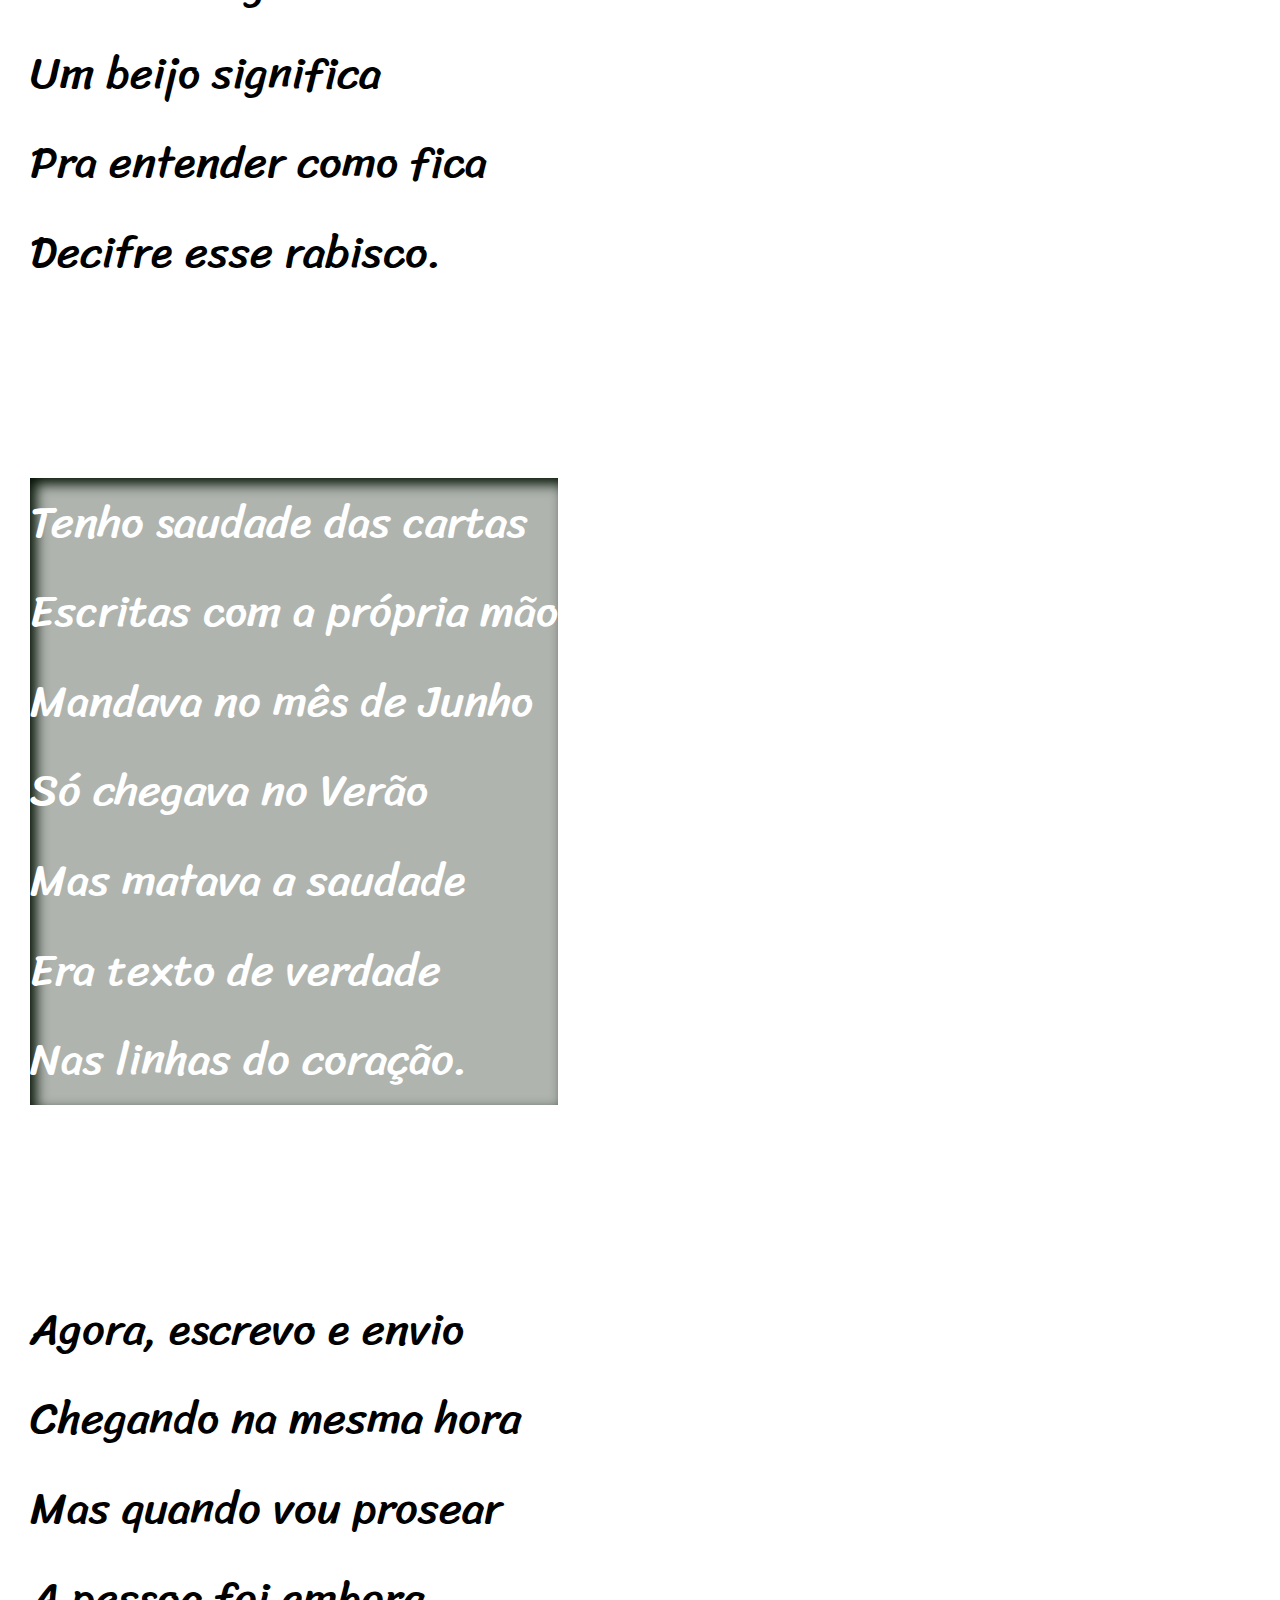
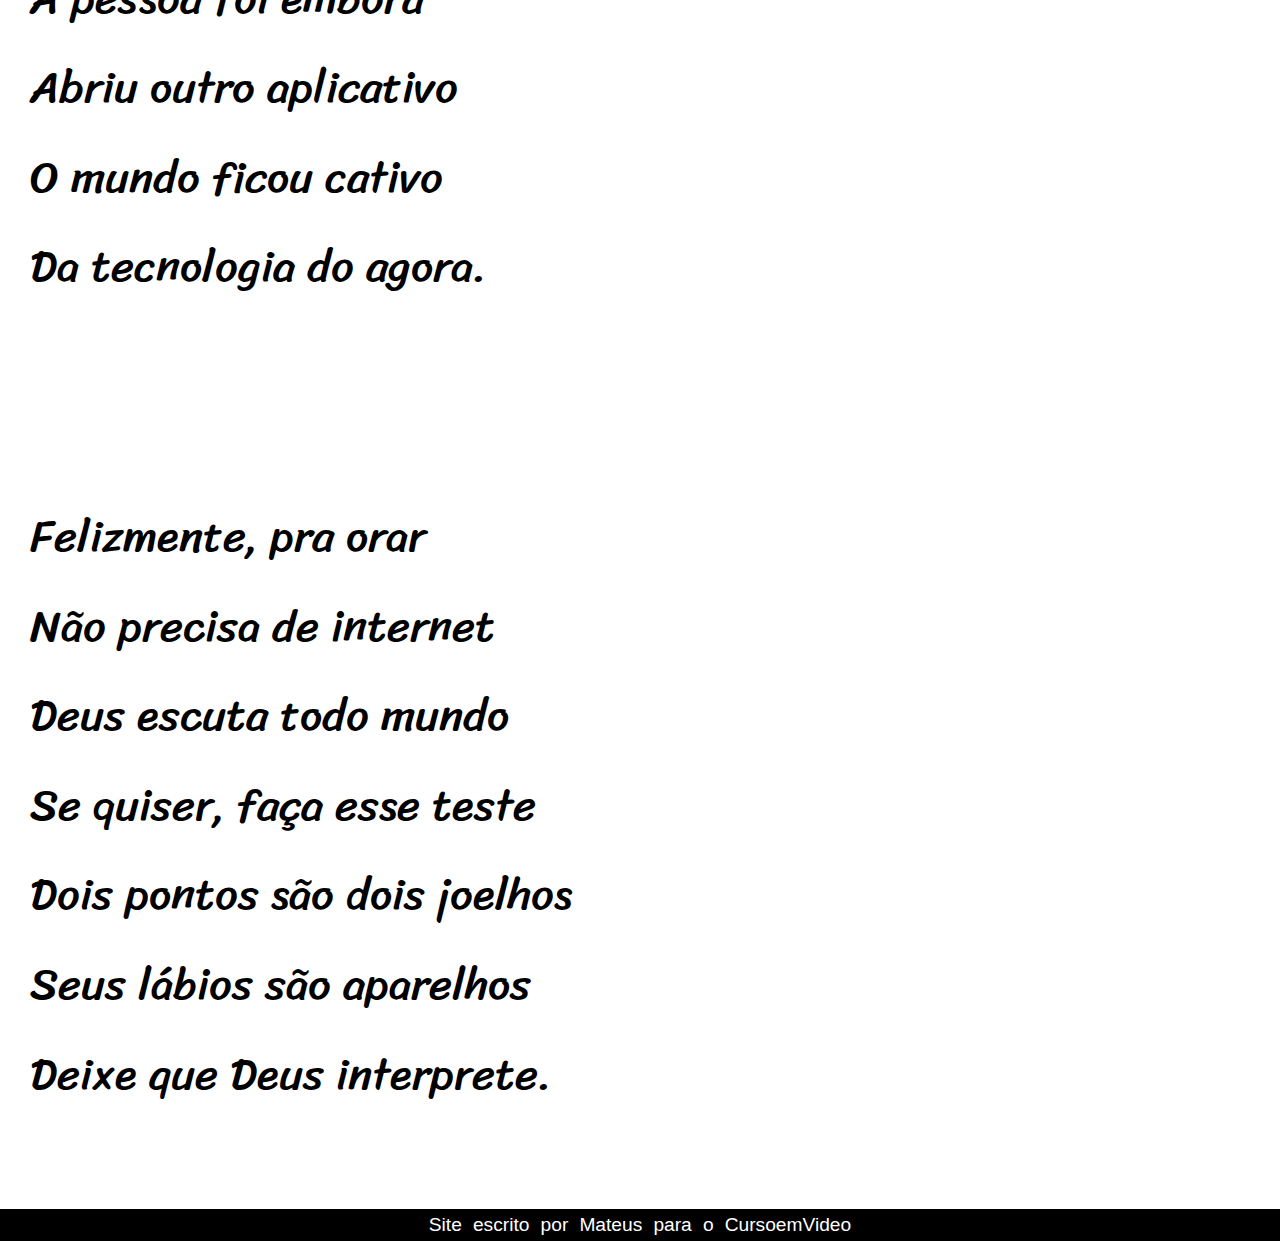
==== commit 93035d9e: "Atualização de correção" ====
--- a/Desafios/Cordel/index.html
+++ b/Desafios/Cordel/index.html
@@ -108,7 +108,7 @@
     </main>
     <footer>
         <p>
-            Site escrito por <a href="https://teus-07.github.io/html-css/">Mateus</a> para o CursoemVideo
+            Site escrito por <a href="https://teus-07.github.io/html-css/" target="_blank">Mateus</a> para o CursoemVideo
         </p>
     </footer>
 </body>
--- a/Desafios/Cordel/style.css
+++ b/Desafios/Cordel/style.css
@@ -67,17 +67,19 @@
 }
 #img01{
     background-image: url(imagens/background001.jpg);
-    background-color: black;
+    position: right center;
+    
 }
 .imagem > pre {
-    background-color: #001000;
+    background-color: #00100050;
+    box-shadow: inset 6px 6px 13px 0px #001000;
     color: white;
     display: inline-block;
     box-shadow: rgba(0, 0, 0, 0.192);
 }
 #img02{
     background-image: url(imagens/background002.jpg);
-    background-color: black;
+    
 }
 a{
     color: white;
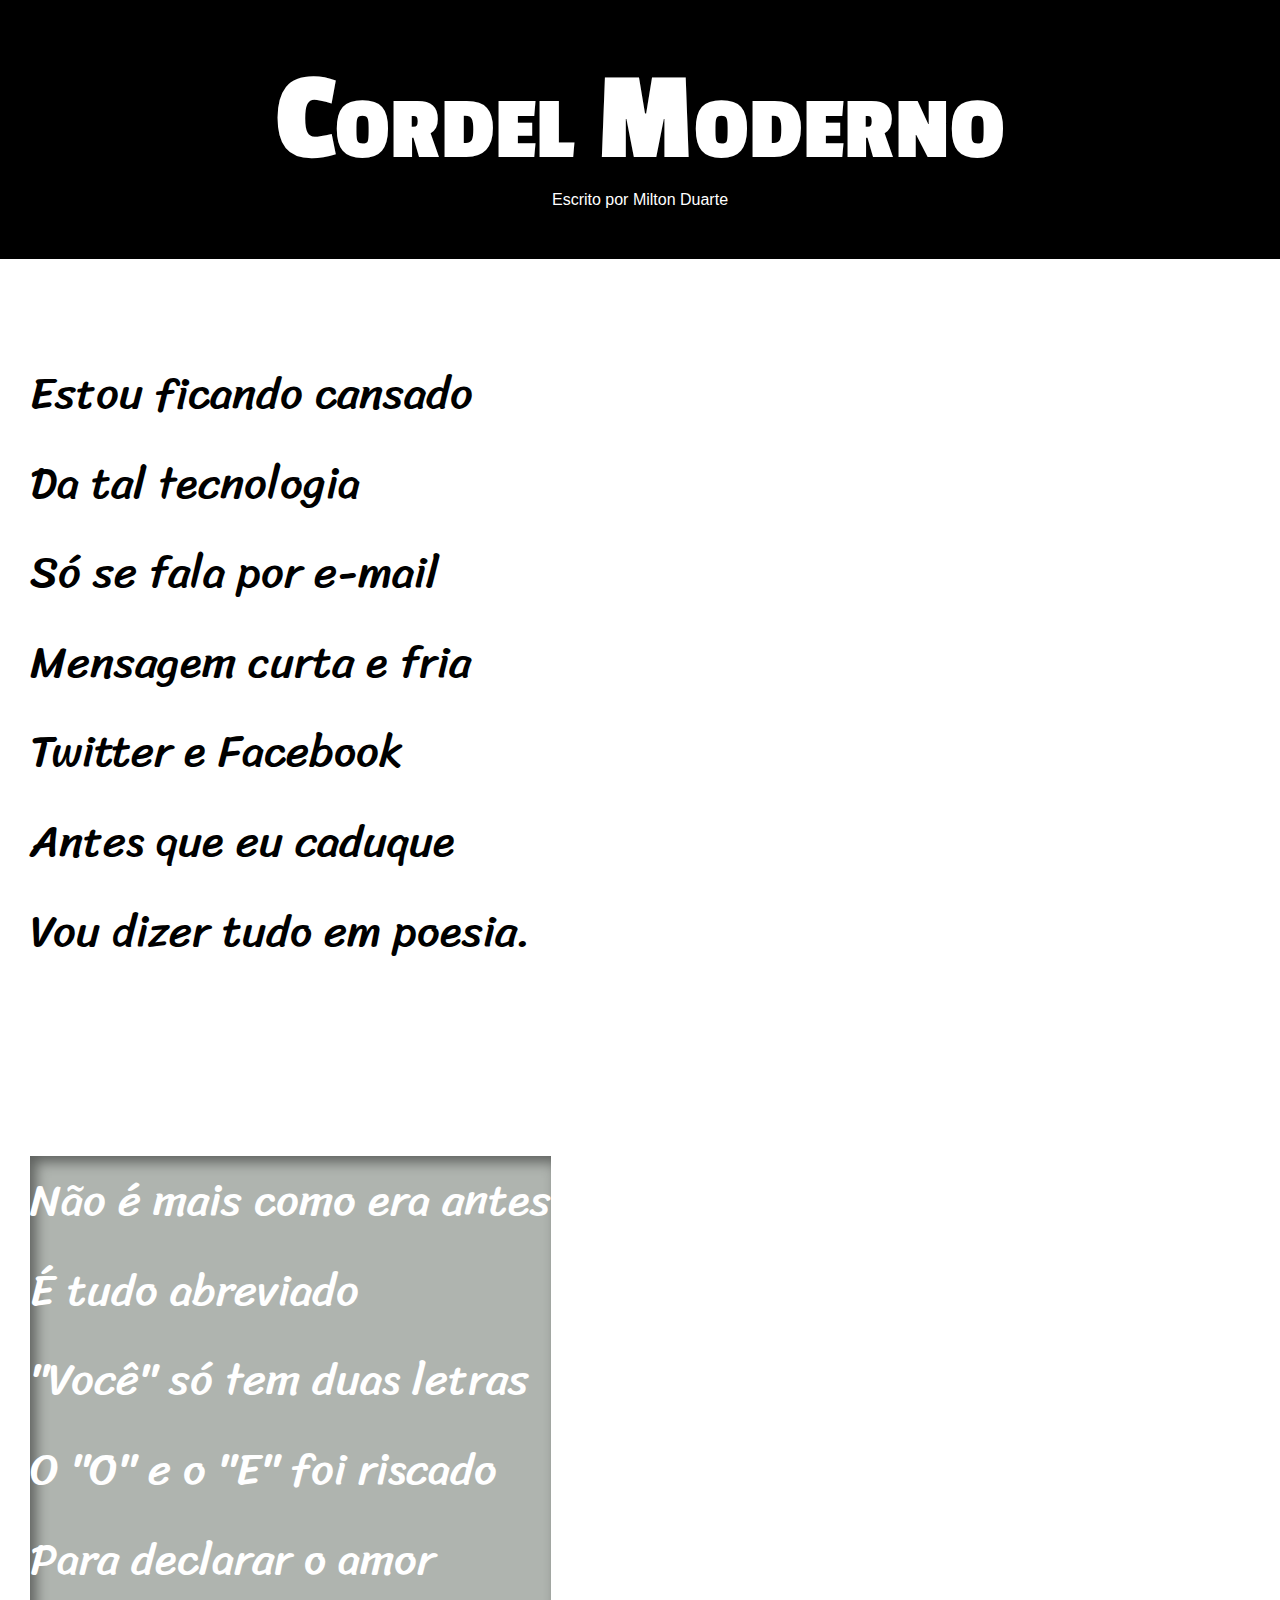
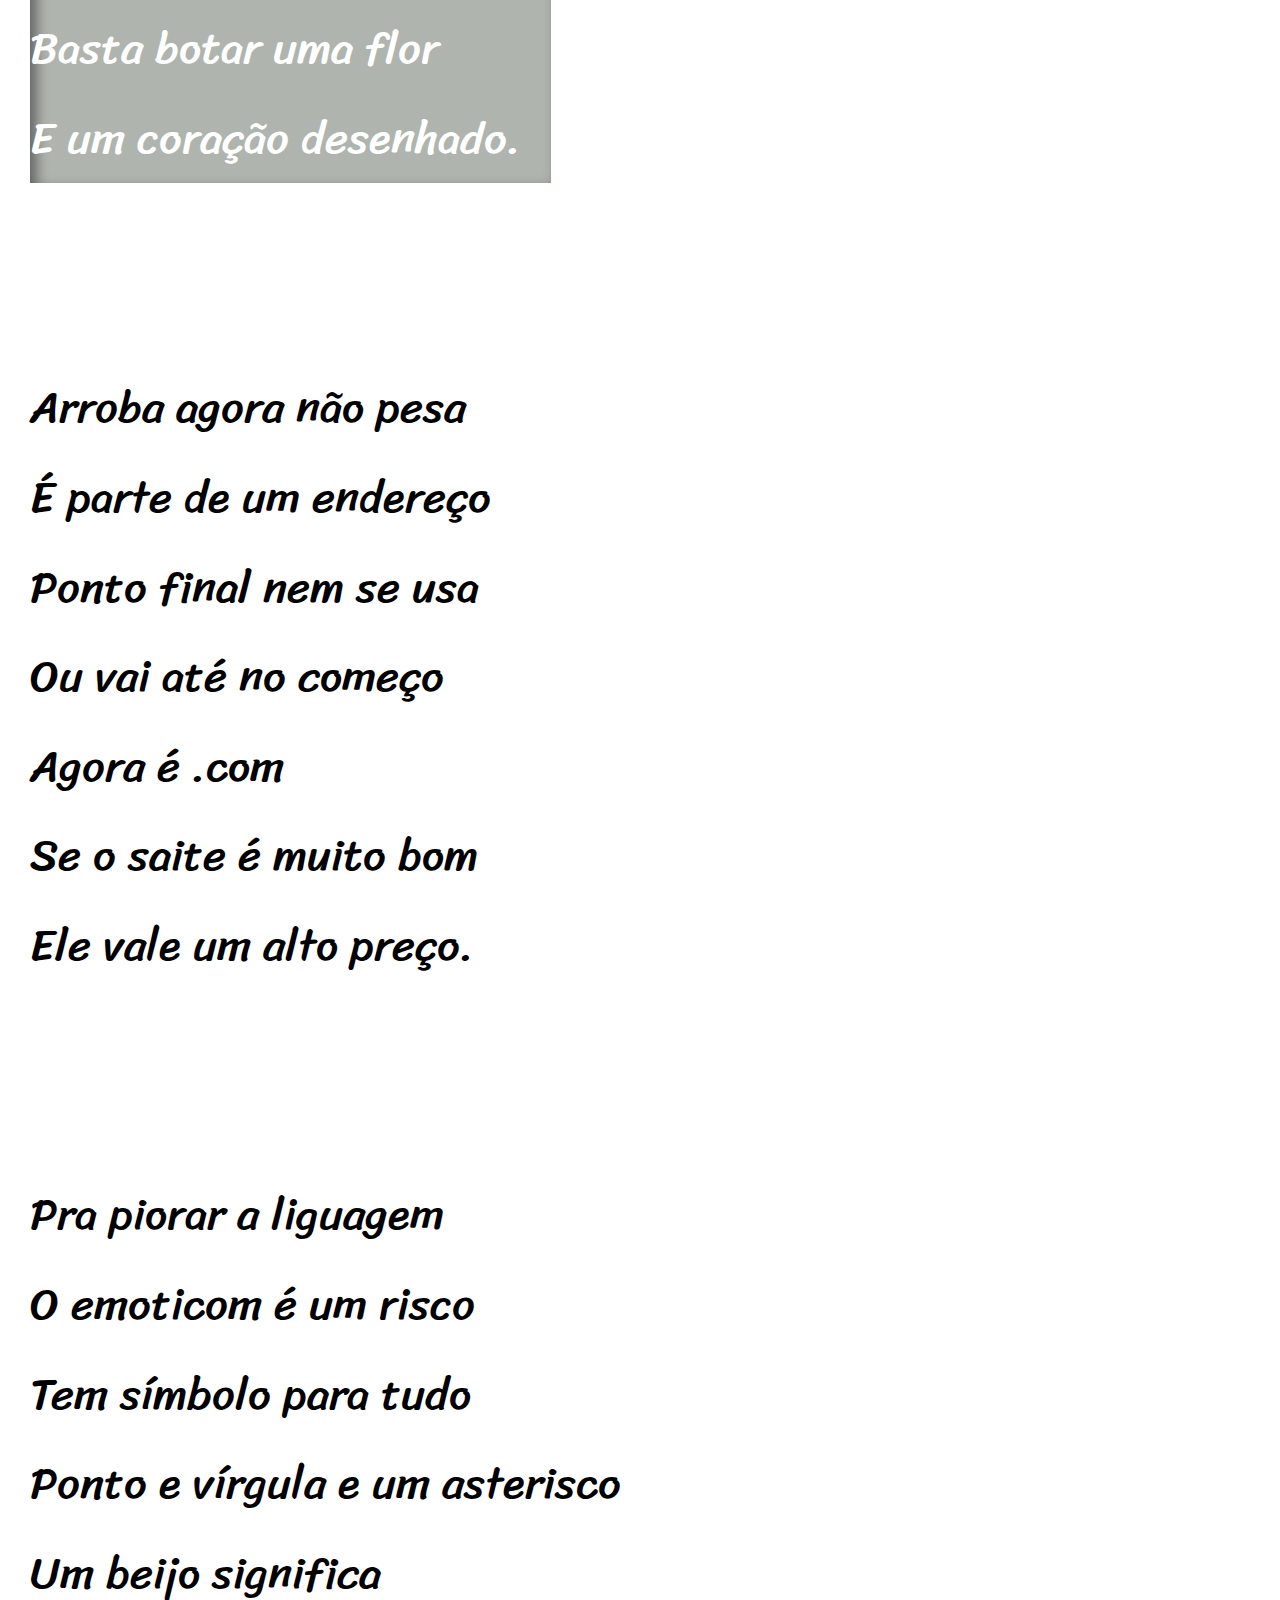
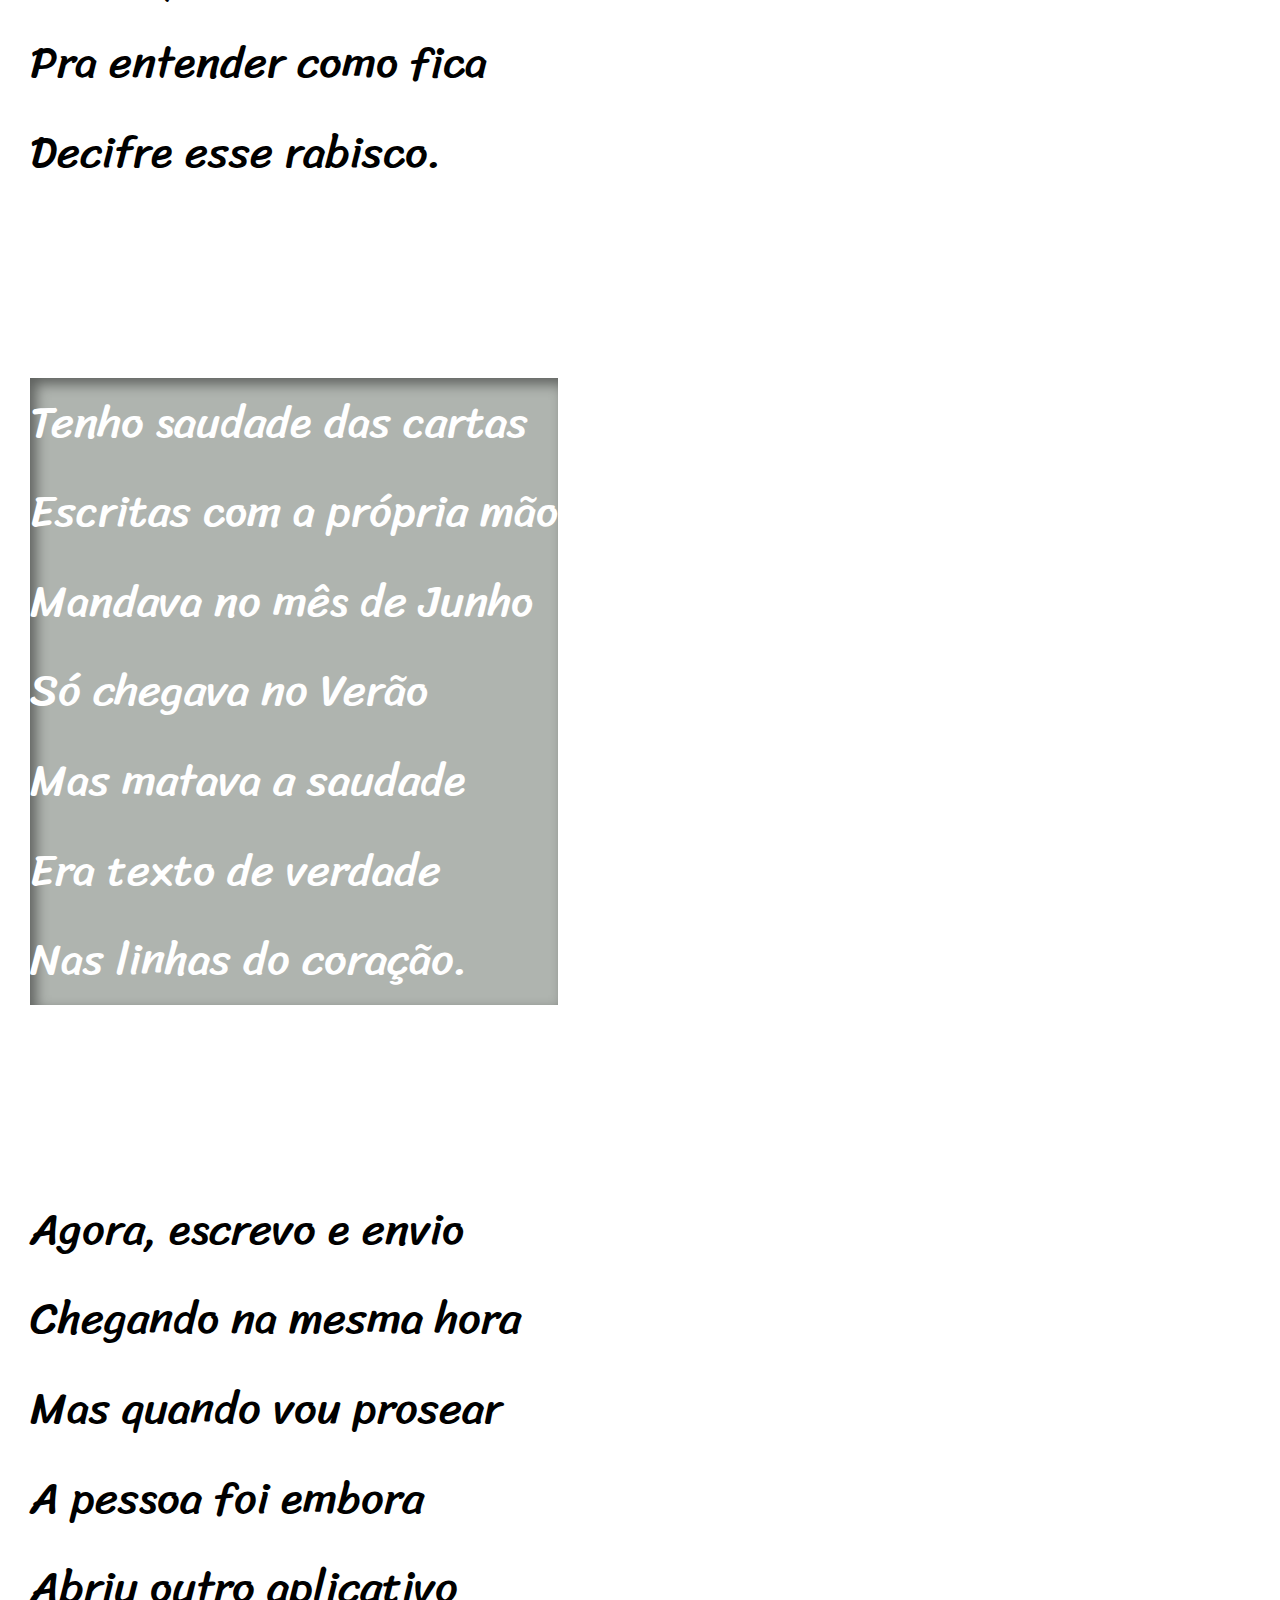
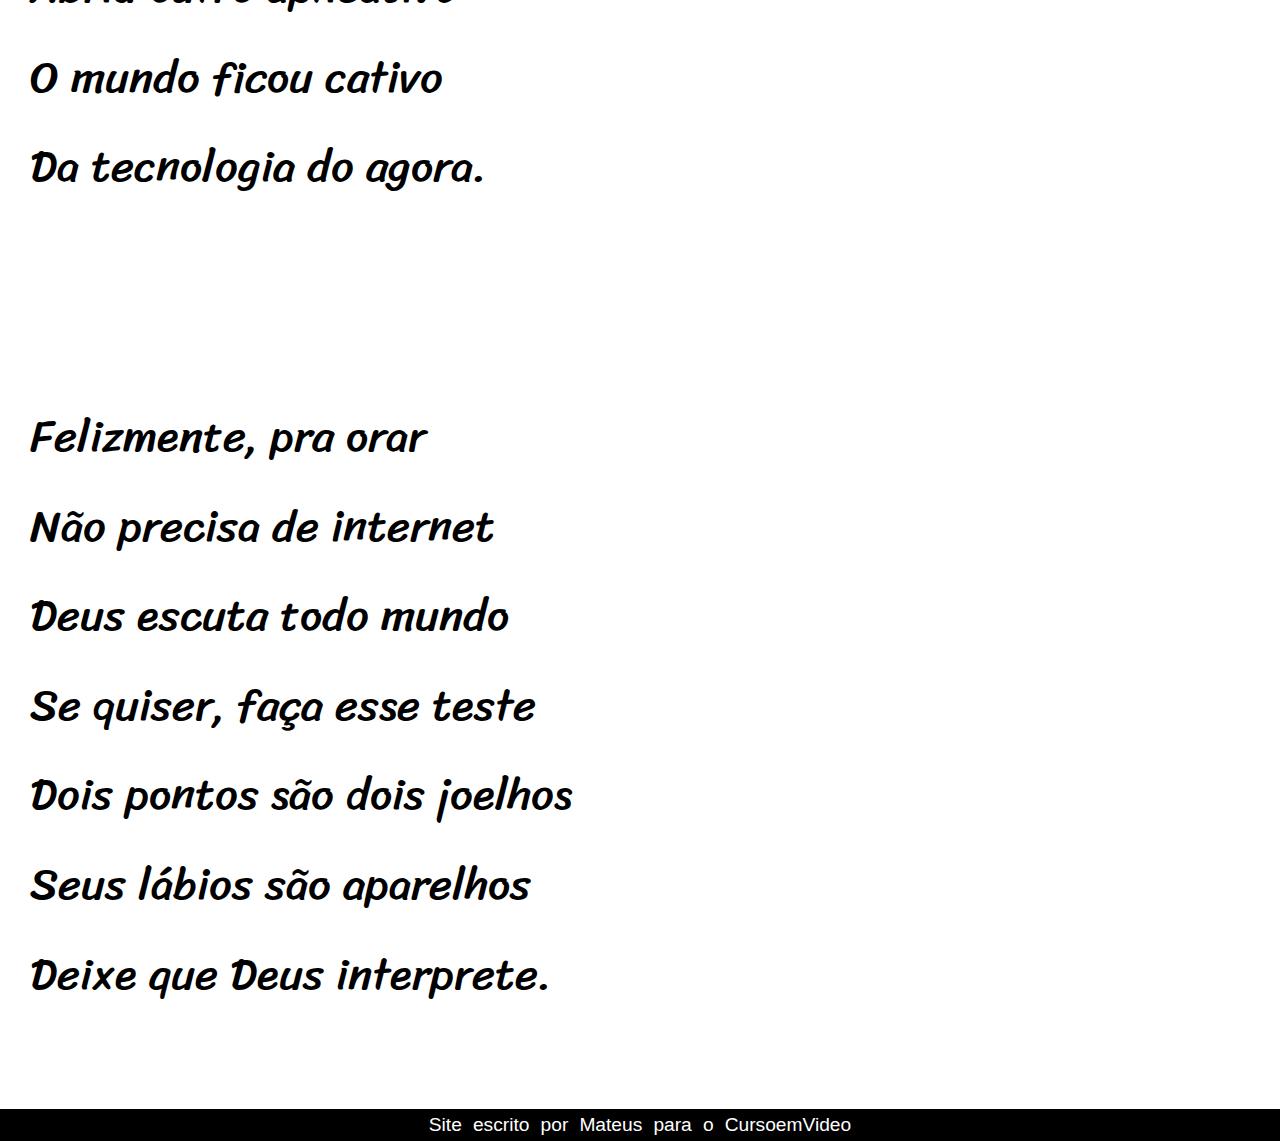
==== commit 31926724: "Adicionado um ícone" ====
--- a/Desafios/Cordel/index.html
+++ b/Desafios/Cordel/index.html
@@ -5,7 +5,8 @@
     <meta charset="UTF-8">
     <meta name="viewport" content="width=device-width, initial-scale=1.0">
     <link rel="stylesheet" href="style.css">
-    <title>Cordel</title>
+    <link rel="shortcut icon" href="imagens/flor.ico.png" type="image/x-icon">
+    <title>Cordel Moderno</title>
 </head>
 
 <body>
--- a/Desafios/Cordel/style.css
+++ b/Desafios/Cordel/style.css
@@ -16,22 +16,21 @@
 }
 header{
     background-color: black;
-    padding: 50px;
     text-align: center;
+    color: white;
 }
 header h1{
     padding-top: 50px;
-    
     font-family: 'Passion';
     font-size: 10vw;
     font-variant: small-caps;
-    color: white;
+   
 
 }
 header p{
     font-size: 1em;
     font-family: Verdana, Geneva, Tahoma, sans-serif;
-    color: white;
+    
     padding-bottom: 50px;
 }
 main p{
@@ -72,10 +71,10 @@
 }
 .imagem > pre {
     background-color: #00100050;
-    box-shadow: inset 6px 6px 13px 0px #001000;
+    box-shadow: inset 6px 6px 13px 0px rgba(0, 0, 0, 0.466);
     color: white;
     display: inline-block;
-    box-shadow: rgba(0, 0, 0, 0.192);
+    
 }
 #img02{
     background-image: url(imagens/background002.jpg);
